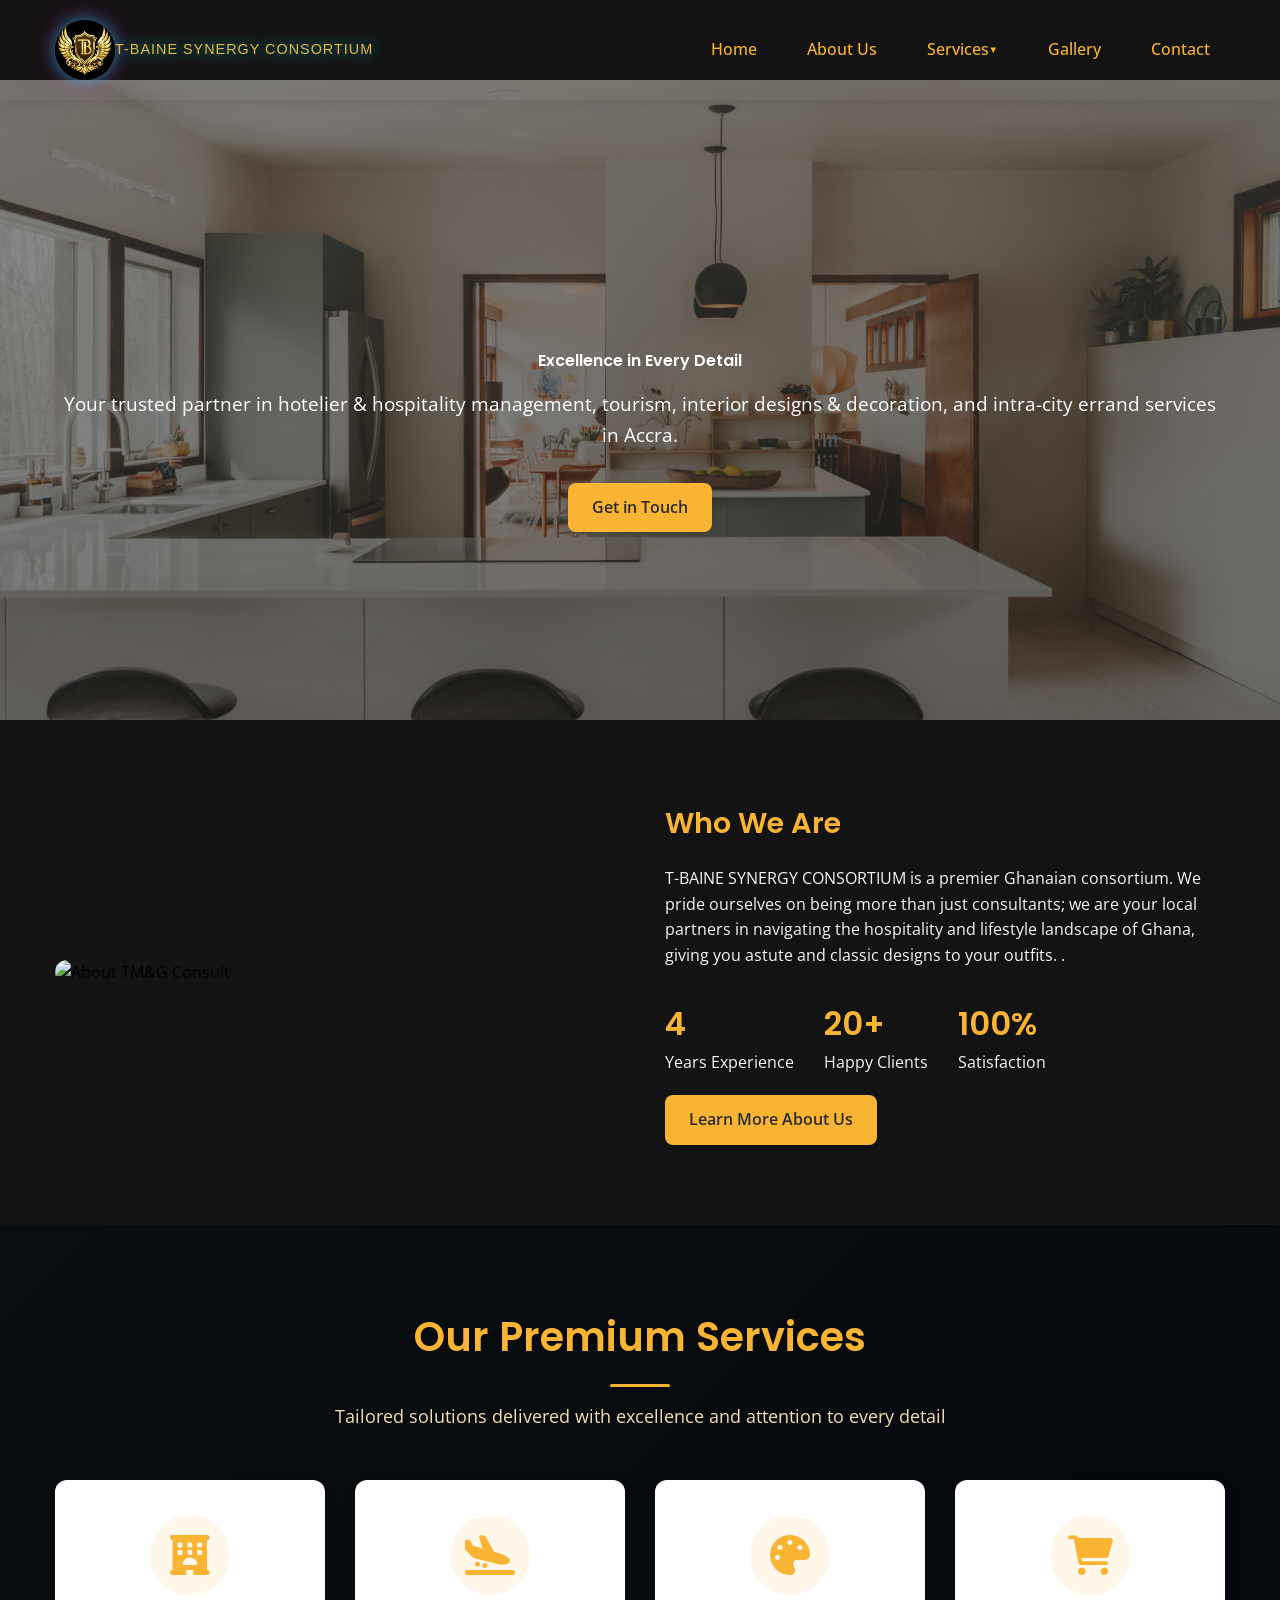
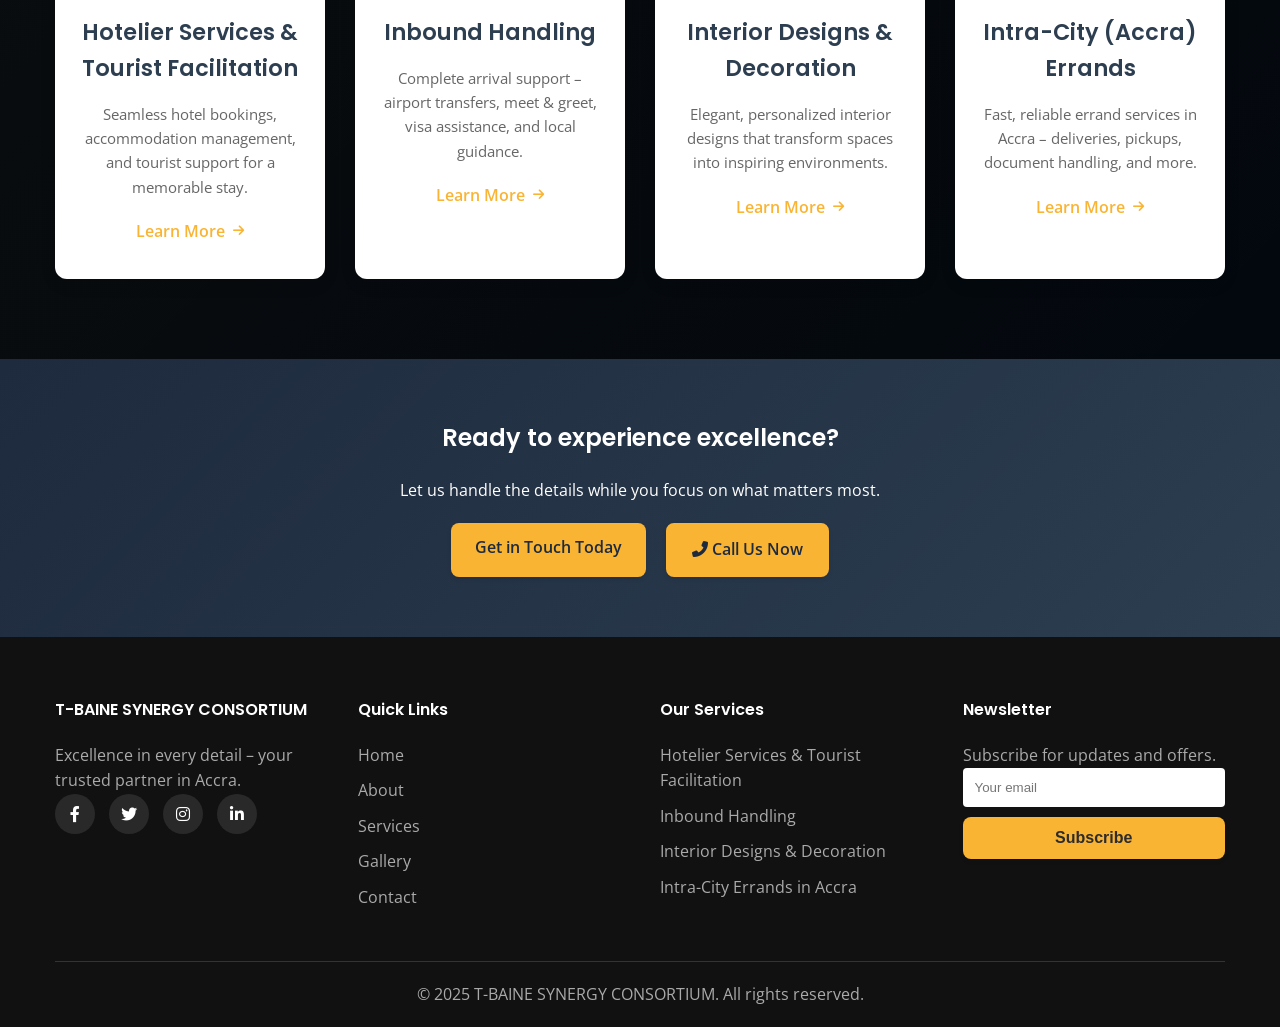
==== index.html @ 7d509223 "first commit" ====
<!DOCTYPE html>
<html lang="en">
<head>
  <meta charset="UTF-8">
  <meta name="viewport" content="width=device-width, initial-scale=1.0">
  <title> T-BAINE SYNERGY CONSORTIUM</title>
  
  <!-- Your existing CSS -->
  <link rel="stylesheet" href="style.css">
  
  <!-- Font Awesome & Google Fonts (matching your CSS) -->
  <link rel="stylesheet" href="https://cdnjs.cloudflare.com/ajax/libs/font-awesome/6.0.0-beta3/css/all.min.css">
  <link href="https://fonts.googleapis.com/css2?family=Open+Sans:wght@400;600;700&family=Poppins:wght@400;600;700&display=swap" rel="stylesheet">
</head>
<body>
<header>
  <div class="container header-container">
     <div class="logo">
                <img src="assets/T-BAINE LOGO.jpeg" alt="T-BAINE SYNERGY CONSORTIUM" class="logo-image">
            
                <div class="logo-text">T-BAINE SYNERGY CONSORTIUM</div>
            </div>

    <!-- Hamburger button (your CSS uses .mobile-menu-btn) -->
    <button class="mobile-menu-btn" id="mobileMenuBtn">
      <i class="fas fa-bars"></i>
    </button>

    <!-- Navigation (your CSS hides it on mobile, shows when nav.active) -->
    <nav id="mainNav">
      <ul class="nav-links">
        <li><a href="index.html">Home</a></li>
        <li><a href="about.html">About Us</a></li>
        
        <li class="dropdown">
          <a href="services.html">Services</a>
          <ul class="dropdown-menu">
            <li><a href="services.html">Hotelier Services & Tourist Facilitation</a></li>
            <li><a href="services.html">Inbound Handling</a></li>
            <li><a href="services.html">Interior Designs & Decoration</a></li>
            <li><a href="services.html">Intra-City (Accra) Errands</a></li>
          </ul>
        </li>
        
        <li><a href="gallery.html">Gallery</a></li>
        <li><a href="contact.html">Contact</a></li>
      </ul>
    </nav>
  </div>
</header>


<!-- Hero Section with Zoom + Slide-in Effects -->
<div class="hero-zoom">
  <section class="hero">
    <div class="container hero-content">
      <h1 class="slide-in-left">Excellence in <span class="highlight">Every Detail</span></h1>
      <p class="slide-in-right">Your trusted partner in hotelier & hospitality management, tourism, interior designs & decoration, and intra-city errand services in Accra.</p>
      <div class="hero-buttons fade-in-up">
       
        <a href="contact.html" class="btn btn-outline">Get in Touch</a>
      </div>
    </div>
  </section>
</div>



  <!-- About -->
  <section class="about">
    <div class="container">
      <div class="about-grid">
        <div class="about-img fade-up">
          <img src="https://images.unsplash.com/photo-1556742502-ec7c0e9f34b1?ixlib=rb-4.0.3&auto=format&fit=crop&w=800&q=80" alt="About TM&G Consult">
        </div>
        <div class="about-content fade-up">
          <h3>Who We Are</h3>
          <p>T-BAINE SYNERGY CONSORTIUM is a premier Ghanaian consortium. We pride ourselves on being more than just consultants; we are your local partners in navigating the hospitality and lifestyle landscape of Ghana, giving you astute and classic designs to your outfits. 
<!-- Need something moved or managed in Accra or another city? Our "Errand Handlers" provide secure, timely delivery and task execution across Ghana.
From 3D space modeling to final installation, we transform your space with modern Ghanaian and international aesthetics. Designs range from floor designs to ceiling of your project, capturing the totality of space at your convenience and affordability. Pro-forma designs and Deco samples are provided before commencement, considering the financial capacity of client -->
.</p>
          <div class="stats">
            <div class="stat"><h4>4</h4><p>Years Experience</p></div>
            <div class="stat"><h4>20+</h4><p>Happy Clients</p></div>
            <div class="stat"><h4>100%</h4><p>Satisfaction</p></div>
          </div>
          <a href="about.html" class="btn">Learn More About Us</a>
        </div>
      </div>
    </div>
  </section>

<!-- Services Banner Section -->
<section class="services-banner">
  <div class="container">
    <div class="section-header">
      <h2 class="section-title fade-up">Our Premium Services</h2>
      <p class="section-subtitle fade-up">Tailored solutions delivered with excellence and attention to every detail</p>
    </div>

    <div class="services-grid">
      <!-- Service 1 -->
      <div class="service-card fade-up">
        <div class="service-icon">
          <i class="fas fa-hotel"></i>
        </div>
        <h3>Hotelier Services & Tourist Facilitation</h3>
        <p>Seamless hotel bookings, accommodation management, and tourist support for a memorable stay.</p>
        <a href="services.html" class="service-link">Learn More <i class="fas fa-arrow-right"></i></a>
      </div>

      <!-- Service 2 -->
      <div class="service-card fade-up">
        <div class="service-icon">
          <i class="fas fa-plane-arrival"></i>
        </div>
        <h3>Inbound Handling</h3>
        <p>Complete arrival support – airport transfers, meet & greet, visa assistance, and local guidance.</p>
        <a href="services.html" class="service-link">Learn More <i class="fas fa-arrow-right"></i></a>
      </div>

      <!-- Service 3 -->
      <div class="service-card fade-up">
        <div class="service-icon">
          <i class="fas fa-palette"></i>
        </div>
        <h3>Interior Designs & Decoration</h3>
        <p>Elegant, personalized interior designs that transform spaces into inspiring environments.</p>
        <a href="services.html" class="service-link">Learn More <i class="fas fa-arrow-right"></i></a>
      </div>

      <!-- Service 4 -->
      <div class="service-card fade-up">
        <div class="service-icon">
          <i class="fas fa-shopping-cart"></i>
        </div>
        <h3>Intra-City (Accra) Errands</h3>
        <p>Fast, reliable errand services in Accra – deliveries, pickups, document handling, and more.</p>
        <a href="services.html" class="service-link">Learn More <i class="fas fa-arrow-right"></i></a>
      </div>
    </div>
  </div>
</section>
<section class="cta">
  <div class="container">
    <h2>Ready to experience excellence?</h2>
    <p>Let us handle the details while you focus on what matters most.</p>
    <div class="cta-buttons">
      <a href="contact.html" class="btn">Get in Touch Today</a>
      <a href="tel:+233544733932" class="btn btn-call">
        <i class="fas fa-phone-alt"></i> Call Us Now
      </a>
    </div>
  </div>
</section>











<footer>
  <div class="container">
    <div class="footer-grid">
      <div class="footer-col">
        <h4>T-BAINE SYNERGY CONSORTIUM</h4>
        <p>Excellence in every detail – your trusted partner in Accra.</p>
        <div class="social-links">
          <a href="#"><i class="fab fa-facebook-f"></i></a>
          <a href="#"><i class="fab fa-twitter"></i></a>
          <a href=" https://www.instagram.com/tonymensahbaine?igsh=MTV1Z3hpaGNxNmFhcQ==&utm_source=ig_contact_invite"><i class="fab fa-instagram"></i></a>
          <a href="#"><i class="fab fa-linkedin-in"></i></a>
        </div>
      </div>
      <div class="footer-col">
        <h4>Quick Links</h4>
        <ul>
          <li><a href="index.html">Home</a></li>
          <li><a href="about.html">About</a></li>
          <li><a href="services.html">Services</a></li>
          <li><a href="gallery.html">Gallery</a></li>
          <li><a href="contact.html">Contact</a></li>
        </ul>
      </div>
      <div class="footer-col">
        <h4>Our Services</h4>
        <ul>
          <li><a href="#">Hotelier Services & Tourist Facilitation</a></li>
          <li><a href="#">Inbound Handling</a></li>
          <li><a href="#">Interior Designs & Decoration</a></li>
          <li><a href="#">Intra-City Errands in Accra</a></li>
        </ul>
      </div>
      <div class="footer-col newsletter">
        <h4>Newsletter</h4>
        <p>Subscribe for updates and offers.</p>
        <input type="email" placeholder="Your email">
        <button class="btn">Subscribe</button>
      </div>
    </div>
    <div class="copyright">
      <p>&copy; 2025 T-BAINE SYNERGY CONSORTIUM. All rights reserved.</p>
    </div>
  </div>
</footer>



<!-- Your custom JS (if any) -->
<script src="script.js"></script>
</body>
</html>
---- style.css ----
* {
  margin: 0;
  padding: 0;
  box-sizing: border-box;
}

body {
  font-family: "Open Sans", sans-serif;
  color: var(--text);
  line-height: 1.6;
  background-color: rgb(20, 19, 19);
}

h1,
h2,
h3,
h4,
h5,
h6 {
  font-family: "Poppins", sans-serif;
  font-weight: 600;
  color: var(--dark);
  margin-bottom: 1rem;
}

a {
  text-decoration: none;
  color: var(--primary);
  transition: all 0.3s ease;
}

.container {
  width: 100%;
  max-width: 1200px;
  margin: 0 auto;
  padding: 0 15px;
}

.btn {
  display: inline-block;
  padding: 12px 30px;
  background-color: var(--primary);
  color: var(--light);
  border: none;
  border-radius: 4px;
  font-weight: 500;
  cursor: pointer;
  transition: all 0.3s ease;
}

.btn:hover {
  background-color: hwb(66 19% 8%);
  transform: translateY(-2px);
}

.btn-outline {
  background-color: transparent;
  border: 2px solid var(--primary);
  color: var(--primary);
}

.btn-outline:hover {
  background-color: var(--primary);
  color: var(--light);
}

/* Header Styles */
header {
  /* background: linear-gradient(rgba(15, 15, 12, 0.8), rgba(32, 32, 31, 0.8)),
    url("https://images.unsplash.com/photo-1513326738677-b964603b136d?ixlib=rb-4.0.3&auto=format&fit=crop&w=1350&q=80"); */
  background-size: cover;
  background-position: center;
  color: rgb(3, 3, 3);
  padding: 20px 0;
  position: fixed;
  width: 100%;
  z-index: 1000;
  box-shadow: 0 2px 15px rgba(0, 0, 0, 0.1);
}

.header-container {
  display: flex;
  justify-content: space-between;
  align-items: center;
}

.logo {
  display: flex;
  align-items: center;
  text-decoration: none;
}

.logo-image {
  width: 60px;
  height: 60px;
  border-radius: 60%;

  display: flex;
  align-items: center;
  justify-content: center;
  position: relative;
  box-shadow: 0 0 15px rgba(0, 247, 255, 0.5), 0 0 30px rgba(255, 0, 234, 0.3);
  animation: pulse 3s infinite alternate;
  overflow: hidden;
}

.logo-image::before {
  content: "";
  position: absolute;
  width: 70px;
  height: 70px;
  border-radius: 50%;
  border: 2px solid rgba(0, 247, 255, 0.4);
  animation: rotate 20s linear infinite;
}

.logo-image::after {
  content: "E";
  font-family: "Orbitron", sans-serif;
  font-size: 2rem;
  font-weight: 700;
  color: white;
  text-shadow: 0 0 10px #00f7ff;
}

.logo:hover .logo-image {
  transform: scale(1.05);
}

.logo-text {
  font-family: "Orbitron", sans-serif;
  font-size: 0.9rem;
  font-weight: 200;
  text-transform: uppercase;
  letter-spacing: 1px;
  background: linear-gradient(to right, #fab433, #fab433);
  -webkit-background-clip: text;
  background-clip: text;
  color: transparent;
  text-shadow: 0 0 15px rgba(0, 247, 255, 0.7);
  position: relative;
  animation: glow 2s infinite alternate;
}

.logo:hover .logo-text {
  color: var(--secondary);
}

nav ul {
  display: flex;
  list-style: none;
}

nav ul li {
  margin-left: 20px;
}

nav ul li a {
  color: #fab433;
  text-decoration: none;
  font-weight: 500;
  padding: 8px 15px;
  border-radius: 4px;
  transition: all 0.3s ease;
  font-size: 16px;
  display: flex;
  align-items: center;
  position: relative;
}

nav ul li a i {
  margin-right: 8px;
}

nav ul li a:hover,
nav ul li a.active {
  background-color: rgba(255, 255, 255, 0.2);
}
/* Mobile Menu Styles */
.mobile-menu-btn {
  display: none;
  background: none;
  border: none;
  font-size: 1.5rem;
  color: whitesmoke;
  cursor: pointer;
  padding: 10px;
  z-index: 1001;
}

/* Mobile Navigation */
@media (max-width: 768px) {
  /* Show mobile menu button */
  .mobile-menu-btn {
    display: block;
  }

  /* Hide regular navigation by default */
  nav {
    position: fixed;
    top: 80px;
    right: -100%;
    width: 280px;
    height: calc(100vh - 80px);
    background: #111111; /* Dark background for better contrast */
    z-index: 1000;
    transition: right 0.3s ease;
    box-shadow: -5px 0 15px rgba(0, 0, 0, 0.1);
    overflow-y: auto;
    padding: 20px;
  }

  /* Show navigation when active */
  nav.active {
    right: 0;
  }

  /* Navigation links styling */
  .nav-links {
    flex-direction: column;
    gap: 0;
  }

  .nav-links li {
    width: 100%;
    border-bottom: 1px solid #f8f9fa;
  }

  .nav-links a {
    display: block;
    padding: 15px 0;
    width: 100%;
  }

  /* Dropdown menu for mobile */
  .dropdown-menu {
    position: static;
    box-shadow: none;
    background: #f8f9fa;
    display: none;
    margin: 10px 0;
    padding: 0;
  }

  .dropdown-menu.active {
    display: block;
  }

  .dropdown-menu a {
    padding: 12px 0 12px 20px;
    font-size: 0.9rem;
    border-bottom: 1px solid #e9ecef;
  }

  /* Adjust header for mobile */
  .header-container {
    position: relative;
  }
}



/* Navbar Dropdown Styles */
.nav-links .dropdown {
  position: relative;
}

.nav-links .dropdown > a::after {
  content: " ▼";
  font-size: 0.6em;
}

.nav-links .dropdown-menu {
  display: none;
  position: absolute;
  top: 100%;
  left: 0;
  background: white;
  border: 1px solid #ddd;
  min-width: 200px;
  z-index: 1000;
  box-shadow: 0 4px 8px rgba(0, 0, 0, 0.1);
}

.nav-links .dropdown-menu li {
  list-style: none;
}

.nav-links .dropdown-menu li a {
  display: block;
  padding: 10px 15px;
  color: #333;
  text-decoration: none;
  white-space: nowrap;
}

.nav-links .dropdown-menu li a:hover {
  background-color: #f0f0f0;
}

.nav-links .dropdown:hover .dropdown-menu {
  display: block;
}

.hero {
  background: linear-gradient(hsla(0, 0%, 26%, 0.6), rgba(31, 29, 29, 0.6)), url('assets/tmbconsult.jpg');
  background-size: cover;
  background-position: center;
  height: 80vh;
  display: flex;
  align-items: center;
  text-align: center;
  color: white;
  margin-top: 80px; /* because your header is fixed */
}

.hero h1 {
  font-size: 1rem;
  color: white;
}

.hero p {
  font-size: 1.2rem;
  margin-bottom: 2rem;
}

.hero-buttons .btn {
  margin: 0 10px;

}


/* ===== SLIDE-IN ANIMATIONS (add these) ===== */
.slide-in-left {
  animation: slideInLeft 0.8s ease forwards;
  opacity: 0;
}

.slide-in-right {
  animation: slideInRight 0.8s ease forwards;
  opacity: 0;
  animation-delay: 0.2s;
}

.fade-in-up {
  animation: fadeInUp 0.8s ease forwards;
  opacity: 0;
  animation-delay: 0.4s;
}

@keyframes slideInLeft {
  from {
    opacity: 0;
    transform: translateX(-60px);
  }
  to {
    opacity: 1;
    transform: translateX(0);
  }
}

@keyframes slideInRight {
  from {
    opacity: 0;
    transform: translateX(60px);
  }
  to {
    opacity: 1;
    transform: translateX(0);
  }
}

@keyframes fadeInUp {
  from {
    opacity: 0;
    transform: translateY(30px);
  }
  to {
    opacity: 1;
    transform: translateY(0);
  }
}

/* ===== ZOOM EFFECT WRAPPER (add this) ===== */
.hero-zoom {
  overflow: hidden;
  height: 80vh; /* matches your .hero height */
}

.hero-zoom .hero {
  animation: zoomInBg 8s ease-out forwards;
  transform-origin: center;
}

@keyframes zoomInBg {
  0% {
    transform: scale(1.08);
  }
  100% {
    transform: scale(1);
  }
}
.hero-buttons .btn-outline {
  border-color: #fab433;
}
.hero-buttons .btn-outline:hover {
  background-color: #fab433;
  color: white;
}




    /* About Section */
    .about {
      padding: 80px 0;
    }
    .about-grid {
      display: grid;
      grid-template-columns: 1fr 1fr;
      gap: 50px;
      align-items: center;
    }
    .about-img img {
      width: 100%;
      border-radius: 12px;
      box-shadow: 0 10px 30px rgba(0,0,0,0.1);
    }
    .about h3 {
      font-size: 1.8rem;
      margin-bottom: 20px;
      color: #fab433;
    }
    .about p {
      margin-bottom: 20px;
      color: whitesmoke;
    }
    .stats {
      display: flex;
      gap: 30px;
      margin-top: 30px;
    }
    .stat h4 {
      font-size: 2rem;
      color: #fab433;
      margin-bottom: 0;
    }

      .btn {
            display: inline-block;
            background-color: #fab433;  /* Gold/yellow */
            color: #2c2c2c;             /* Dark gray text for contrast */
            padding: 12px 24px;
            font-size: 1rem;
            font-weight: 600;
            text-decoration: none;
            border-radius: 8px;
            border: none;
            cursor: pointer;
            transition: all 0.3s ease;
            box-shadow: 0 2px 4px rgba(0, 0, 0, 0.1);
        }

        /* Hover effect - slightly darker yellow */
        .btn:hover {
            background-color: #d1d0c9;
            transform: translateY(-2px);
            box-shadow: 0 4px 8px rgba(0, 0, 0, 0.15);
        }

        /* Active/click effect */
        .btn:active {
            transform: translateY(0);
            box-shadow: 0 1px 2px rgba(0, 0, 0, 0.1);
        }

        /* Optional: focus ring for accessibility */
        
    @media (max-width: 768px) {
      .about-grid {
        grid-template-columns: 1fr;
      }
    }

/* ========== SERVICES BANNER SECTION ========== */
.services-banner {
  padding: 80px 0;
  background: #03080e; /* light background, change to your preference */
  position: relative;
}

/* Optional subtle pattern or gradient */
.services-banner::before {
  content: '';
  position: absolute;
  top: 0;
  left: 0;
  width: 100%;
  height: 100%;
  background: linear-gradient(135deg, rgba(250, 180, 51, 0.03) 0%, rgba(0,0,0,0) 100%);
  pointer-events: none;
}

.section-header {
  text-align: center;
  margin-bottom: 50px;
}

.section-title {
  font-size: 2.5rem;
  color:#fab433;
  margin-bottom: 15px;
  position: relative;
  display: inline-block;
}

.section-title:after {
  content: '';
  display: block;
  width: 60px;
  height: 3px;
  background: #fab433;
  margin: 15px auto 0;
  border-radius: 2px;
}

.section-subtitle {
  font-size: 1.1rem;
  color:wheat;
  max-width: 700px;
  margin: 0 auto;
}

.services-grid {
  display: grid;
  grid-template-columns: repeat(auto-fit, minmax(260px, 1fr));
  gap: 30px;
  margin-top: 20px;
}

.service-card {
  background: white;
  border-radius: 12px;
  padding: 35px 25px;
  text-align: center;
  transition: all 0.3s ease;
  box-shadow: 0 5px 20px rgba(0,0,0,0.05);
  position: relative;
  overflow: hidden;
}

/* Hover effect: lift and gold border */
.service-card:hover {
  transform: translateY(-10px);
  box-shadow: 0 15px 35px rgba(0,0,0,0.1);
}

.service-card:hover .service-icon {
  background: #fab433;
  color: white;
}

/* Gold accent line on hover */
.service-card::before {
  content: '';
  position: absolute;
  top: 0;
  left: 0;
  width: 100%;
  height: 4px;
  background: #fab433;
  transform: scaleX(0);
  transition: transform 0.3s ease;
  transform-origin: left;
}

.service-card:hover::before {
  transform: scaleX(1);
}

.service-icon {
  width: 80px;
  height: 80px;
  background: rgba(250, 180, 51, 0.1);
  border-radius: 50%;
  display: flex;
  align-items: center;
  justify-content: center;
  margin: 0 auto 20px;
  transition: all 0.3s ease;
}

.service-icon i {
  font-size: 2.5rem;
  color: #fab433;
  transition: all 0.3s ease;
}

.service-card:hover .service-icon i {
  color: white;
}

.service-card h3 {
  font-size: 1.4rem;
  margin-bottom: 15px;
  color: #2c3e50;
}

.service-card p {
  color: #666;
  line-height: 1.6;
  margin-bottom: 20px;
  font-size: 0.95rem;
}

.service-link {
  color: #fab433;
  font-weight: 600;
  text-decoration: none;
  display: inline-flex;
  align-items: center;
  gap: 8px;
  transition: gap 0.3s ease;
}

.service-link i {
  font-size: 0.8rem;
}

.service-link:hover {
  gap: 12px;
  color: #e6a017;
}

/* Fade-up animation for scroll reveal */
.fade-up {
  opacity: 0;
  transform: translateY(30px);
  animation: fadeUpIn 0.8s ease forwards;
}

@keyframes fadeUpIn {
  to {
    opacity: 1;
    transform: translateY(0);
  }
}

/* Stagger cards animation */
.service-card:nth-child(1) { animation-delay: 0.1s; }
.service-card:nth-child(2) { animation-delay: 0.2s; }
.service-card:nth-child(3) { animation-delay: 0.3s; }
.service-card:nth-child(4) { animation-delay: 0.4s; }
.section-title { animation-delay: 0s; }
.section-subtitle { animation-delay: 0.1s; }

/* Responsive */
@media (max-width: 768px) {
  .services-banner {
    padding: 50px 0;
  }
  .section-title {
    font-size: 2rem;
  }
  .service-card {
    padding: 25px 20px;
  }
  .service-icon {
    width: 65px;
    height: 65px;
  }
  .service-icon i {
    font-size: 2rem;
  }
}

   /* Call to Action */
    .cta {
      background: linear-gradient(135deg, #1e2a3e, #2c3e50);
      color: white;
      padding: 60px 0;
      text-align: center;
    }
    .cta h2 {
      color: white;
      margin-bottom: 20px;
    }
    .cta .btn {
      background: #fab433;
      color: #1e2a3e;
    }
    .cta .btn:hover {
      background: #fff;
    }
    .cta-buttons {
  display: flex;
  gap: 20px;
  justify-content: center;
  flex-wrap: wrap;
  margin-top: 20px;
}

.btn-call {
  background-color: transparent;
  border: 2px solid #fab433;
  color: #fab433;
}

.btn-call:hover {
  background-color: #fab433;
  color: #1e2a3e;
}















    /* Footer */
    footer {
      background: #111;
      color: #aaa;
      padding: 60px 0 20px;
    }
    .footer-grid {
      display: grid;
      grid-template-columns: repeat(auto-fit, minmax(220px, 1fr));
      gap: 40px;
      margin-bottom: 40px;
    }
    .footer-col h4 {
      color: white;
      margin-bottom: 20px;
    }
    .footer-col ul {
      list-style: none;
    }
    .footer-col ul li {
      margin-bottom: 10px;
    }
    .footer-col ul li a {
      color: #aaa;
    }
    .footer-col ul li a:hover {
      color: #fab433;
      padding-left: 5px;
    }
    .social-links a {
      display: inline-block;
      width: 40px;
      height: 40px;
      background: rgba(255,255,255,0.1);
      border-radius: 50%;
      text-align: center;
      line-height: 40px;
      margin-right: 10px;
      color: white;
    }
    .social-links a:hover {
      background: #fab433;
      transform: translateY(-3px);
    }
    .newsletter input {
      width: 100%;
      padding: 12px;
      border: none;
      border-radius: 4px;
      margin-bottom: 10px;
    }
    .newsletter button {
      width: 100%;
    }
    .copyright {
      text-align: center;
      padding-top: 20px;
      border-top: 1px solid #333;
    }

    .fade-up {
      opacity: 0;
      transform: translateY(30px);
      transition: opacity 0.8s ease, transform 0.8s ease;
    }
    .fade-up.visible {
      opacity: 1;
      transform: translateY(0);
    }
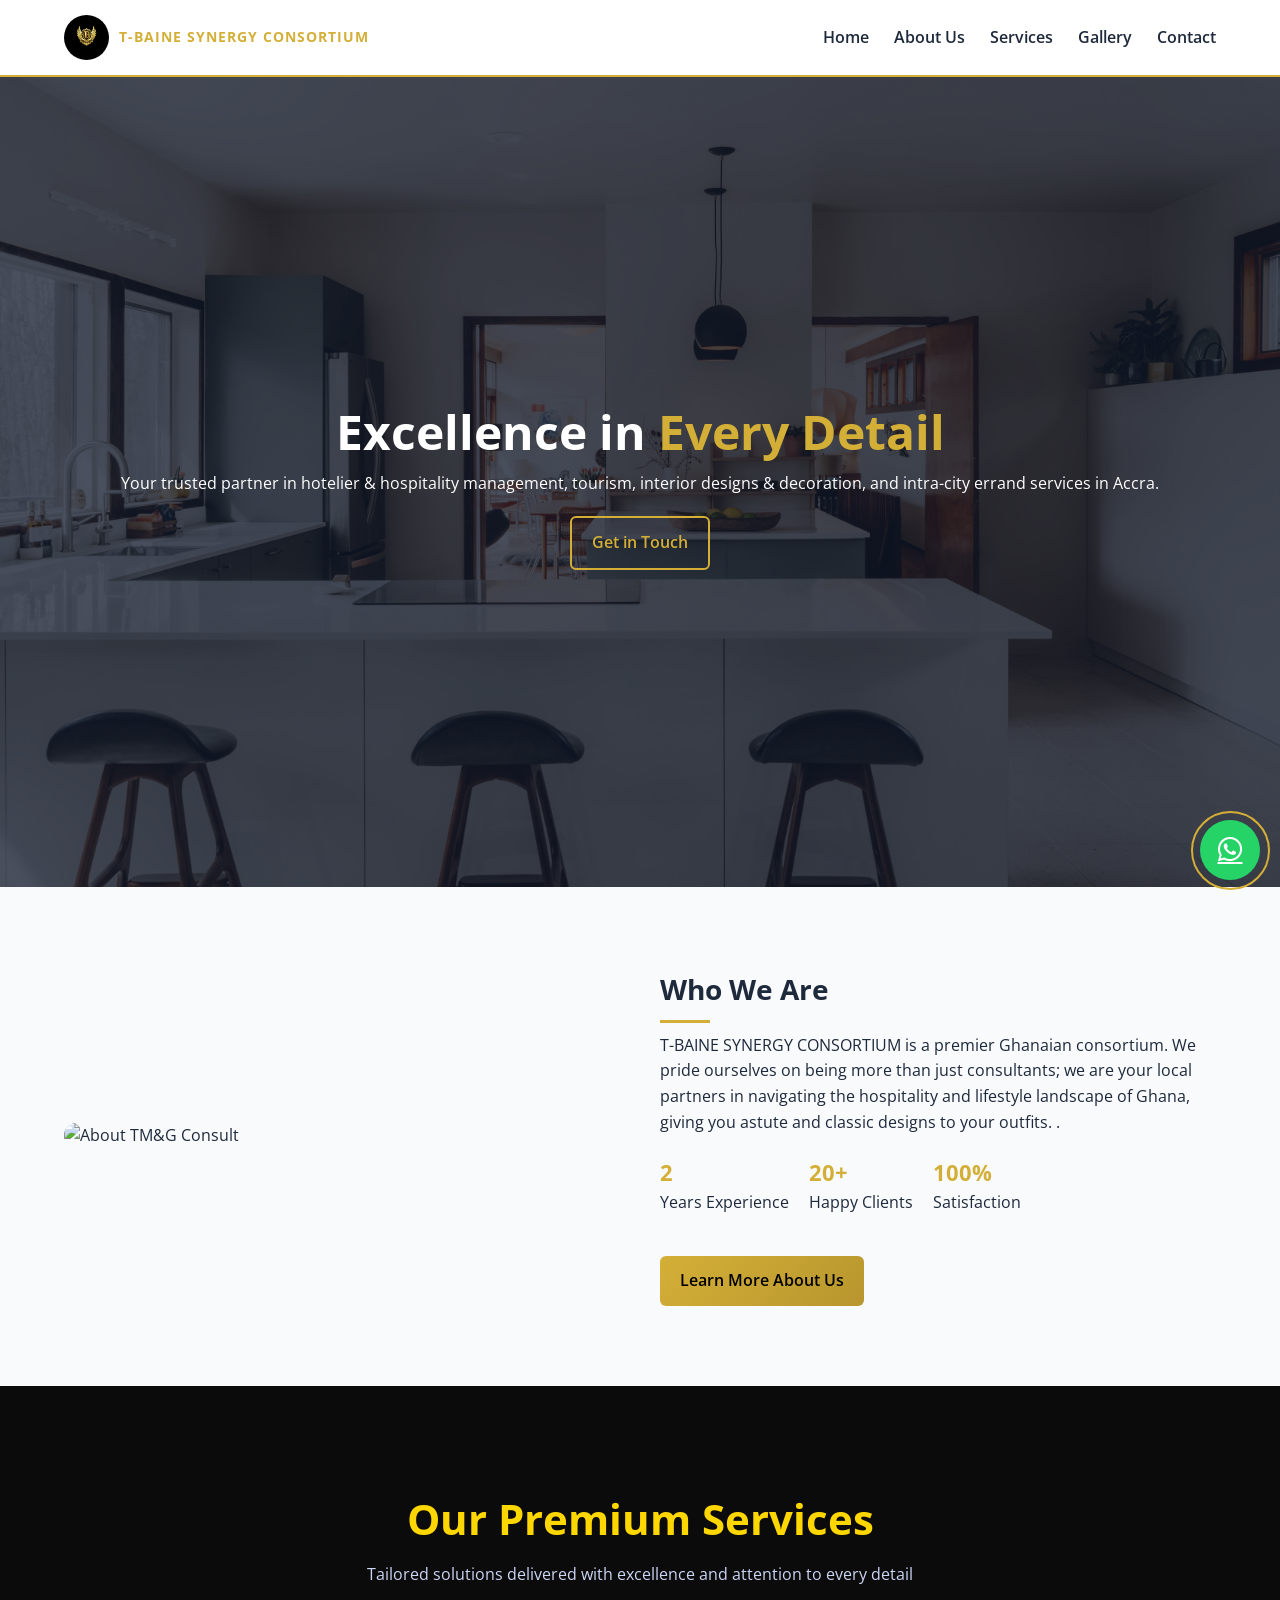
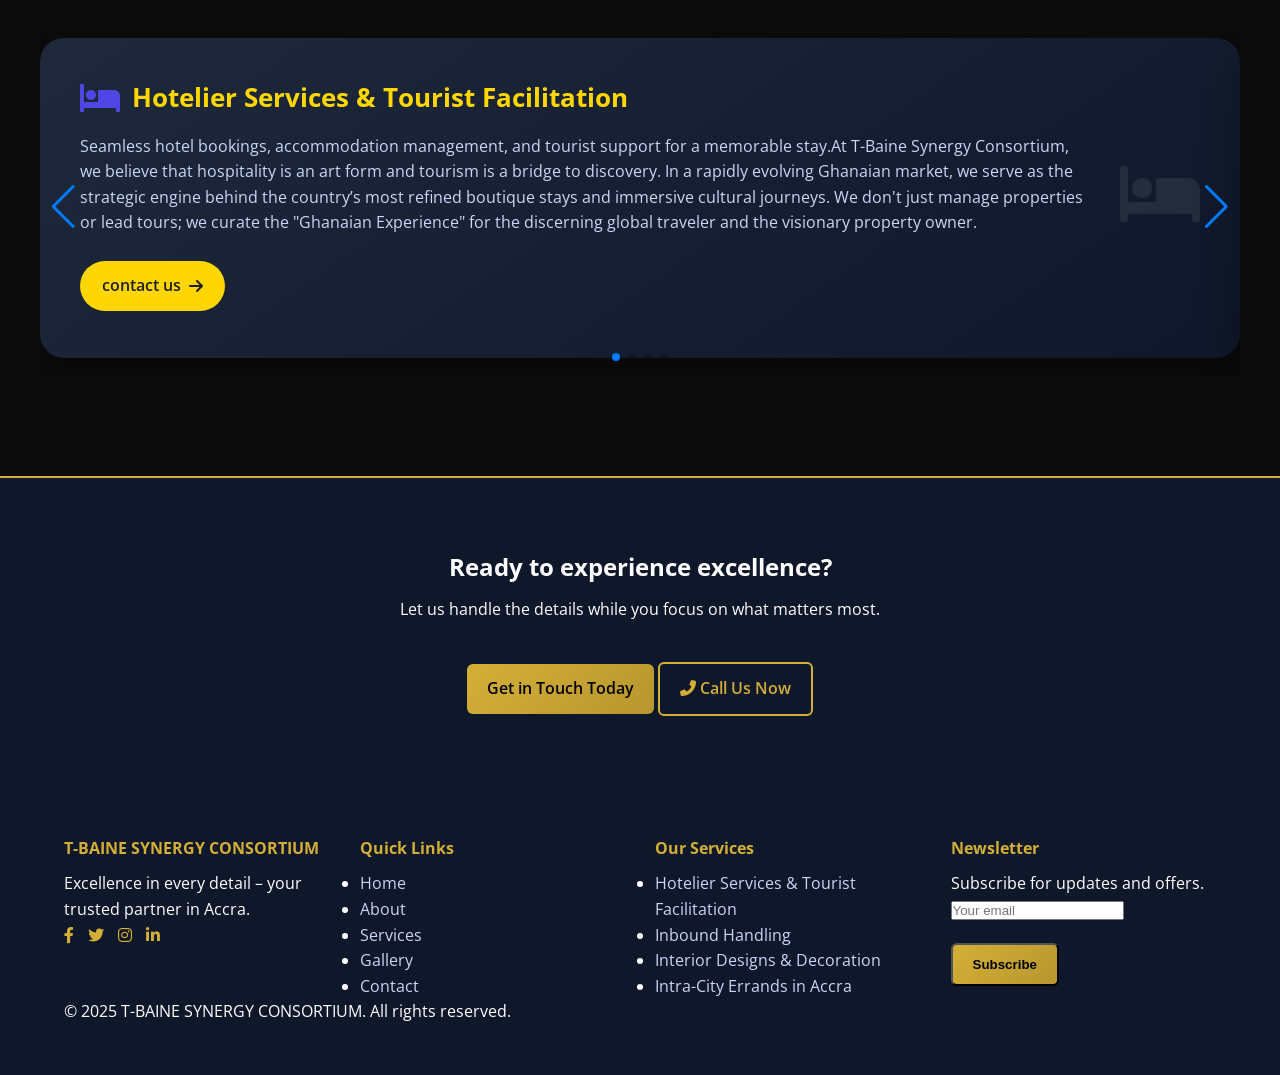
==== commit 60350e0e: "working Co-authored-by: Copilot <copilot@github.com>" ====
--- a/index.html
+++ b/index.html
@@ -7,16 +7,16 @@
   
   <!-- Your existing CSS -->
   <link rel="stylesheet" href="style.css">
-  
-  <!-- Font Awesome & Google Fonts (matching your CSS) -->
   <link rel="stylesheet" href="https://cdnjs.cloudflare.com/ajax/libs/font-awesome/6.0.0-beta3/css/all.min.css">
-  <link href="https://fonts.googleapis.com/css2?family=Open+Sans:wght@400;600;700&family=Poppins:wght@400;600;700&display=swap" rel="stylesheet">
-</head>
+    <link href="https://fonts.googleapis.com/css2?family=Open+Sans:wght@400;600;700&family=Poppins:wght@400;600;700&display=swap" rel="stylesheet">
+    <link rel="stylesheet" href="https://cdn.jsdelivr.net/npm/swiper@11/swiper-bundle.min.css">
+<script src="https://cdn.jsdelivr.net/npm/swiper@11/swiper-bundle.min.js"></script>
 <body>
+
 <header>
   <div class="container header-container">
      <div class="logo">
-                <img src="assets/T-BAINE LOGO.jpeg" alt="T-BAINE SYNERGY CONSORTIUM" class="logo-image">
+                <img src="assets/WhatsApp Image 2026-04-21 at 06.57.21.jpeg" alt="T-BAINE SYNERGY CONSORTIUM" class="logo-image">
             
                 <div class="logo-text">T-BAINE SYNERGY CONSORTIUM</div>
             </div>
@@ -33,10 +33,10 @@
         <li><a href="about.html">About Us</a></li>
         
         <li class="dropdown">
-          <a href="services.html">Services</a>
+          <a href="service.html">Services</a>
           <ul class="dropdown-menu">
             <li><a href="services.html">Hotelier Services & Tourist Facilitation</a></li>
-            <li><a href="services.html">Inbound Handling</a></li>
+            <li><a href="inbound.html">Inbound Handling</a></li>
             <li><a href="services.html">Interior Designs & Decoration</a></li>
             <li><a href="services.html">Intra-City (Accra) Errands</a></li>
           </ul>
@@ -50,14 +50,21 @@
 </header>
 
 
-<!-- Hero Section with Zoom + Slide-in Effects -->
 <div class="hero-zoom">
   <section class="hero">
+    <div class="hero-bg"></div> <!-- background layer -->
+
     <div class="container hero-content">
-      <h1 class="slide-in-left">Excellence in <span class="highlight">Every Detail</span></h1>
-      <p class="slide-in-right">Your trusted partner in hotelier & hospitality management, tourism, interior designs & decoration, and intra-city errand services in Accra.</p>
-      <div class="hero-buttons fade-in-up">
-       
+      <h1 class="reveal-left">
+        Excellence in <span class="highlight">Every Detail</span>
+      </h1>
+
+      <p class="reveal-right">
+        Your trusted partner in hotelier & hospitality management, tourism,
+        interior designs & decoration, and intra-city errand services in Accra.
+      </p>
+
+      <div class="hero-buttons reveal-up">
         <a href="contact.html" class="btn btn-outline">Get in Touch</a>
       </div>
     </div>
@@ -80,67 +87,124 @@
 From 3D space modeling to final installation, we transform your space with modern Ghanaian and international aesthetics. Designs range from floor designs to ceiling of your project, capturing the totality of space at your convenience and affordability. Pro-forma designs and Deco samples are provided before commencement, considering the financial capacity of client -->
 .</p>
           <div class="stats">
-            <div class="stat"><h4>4</h4><p>Years Experience</p></div>
+            <div class="stat"><h4>2</h4><p>Years Experience</p></div>
             <div class="stat"><h4>20+</h4><p>Happy Clients</p></div>
             <div class="stat"><h4>100%</h4><p>Satisfaction</p></div>
           </div>
-          <a href="about.html" class="btn">Learn More About Us</a>
+          <a href="service.html" class="btn">Learn More About Us</a>
         </div>
       </div>
     </div>
   </section>
 
-<!-- Services Banner Section -->
-<section class="services-banner">
-  <div class="container">
-    <div class="section-header">
-      <h2 class="section-title fade-up">Our Premium Services</h2>
+
+
+
+
+<section class="services-hero">
+  <div class="hero-container">
+    <div class="hero-badge">
+   
+    </div>
+     <h2 class="section-title fade-up">Our Premium Services</h2>
       <p class="section-subtitle fade-up">Tailored solutions delivered with excellence and attention to every detail</p>
-    </div>
-
-    <div class="services-grid">
-      <!-- Service 1 -->
-      <div class="service-card fade-up">
-        <div class="service-icon">
-          <i class="fas fa-hotel"></i>
-        </div>
-        <h3>Hotelier Services & Tourist Facilitation</h3>
-        <p>Seamless hotel bookings, accommodation management, and tourist support for a memorable stay.</p>
-        <a href="services.html" class="service-link">Learn More <i class="fas fa-arrow-right"></i></a>
-      </div>
-
-      <!-- Service 2 -->
-      <div class="service-card fade-up">
-        <div class="service-icon">
-          <i class="fas fa-plane-arrival"></i>
-        </div>
-        <h3>Inbound Handling</h3>
-        <p>Complete arrival support – airport transfers, meet & greet, visa assistance, and local guidance.</p>
-        <a href="services.html" class="service-link">Learn More <i class="fas fa-arrow-right"></i></a>
-      </div>
-
-      <!-- Service 3 -->
-      <div class="service-card fade-up">
-        <div class="service-icon">
-          <i class="fas fa-palette"></i>
-        </div>
-        <h3>Interior Designs & Decoration</h3>
-        <p>Elegant, personalized interior designs that transform spaces into inspiring environments.</p>
-        <a href="services.html" class="service-link">Learn More <i class="fas fa-arrow-right"></i></a>
-      </div>
-
-      <!-- Service 4 -->
-      <div class="service-card fade-up">
-        <div class="service-icon">
-          <i class="fas fa-shopping-cart"></i>
-        </div>
-        <h3>Intra-City (Accra) Errands</h3>
-        <p>Fast, reliable errand services in Accra – deliveries, pickups, document handling, and more.</p>
-        <a href="services.html" class="service-link">Learn More <i class="fas fa-arrow-right"></i></a>
-      </div>
+
+    <!-- Slider main container (sliding hero section) -->
+    <div class="swiper servicesSwiper">
+      <div class="swiper-wrapper">
+        
+        <!-- SLIDE 1 : Web Development -->
+        <div class="swiper-slide">
+          <div class="service-card">
+            <div class="slide-content">
+              <div class="info-section">
+                <h2 class="service-title"><i class="fas fa-bed" style="font-size: 2rem; background: none; -webkit-background-clip: unset; color: #4f46e5; margin-right: 12px;"></i> Hotelier Services & Tourist Facilitation</h2>
+                <p class="service-description">Seamless hotel bookings, accommodation management, and tourist support for a memorable stay.At T-Baine Synergy Consortium, we believe that hospitality is an art form and tourism is a bridge to discovery. In a rapidly evolving Ghanaian market, we serve as the strategic engine behind the country’s most refined boutique stays and immersive cultural journeys.
+We don't just manage properties or lead tours; we curate the "Ghanaian Experience" for the discerning global traveler and the visionary property owner.
+</p>
+                <a href="hotelier.html" class="service-btn" aria-label="Discover Web Development">contact us <i class="fas fa-arrow-right"></i></a>
+              </div>
+              <div class="service-icon-large">
+                <i class="fas fa-bed"></i>
+              </div>
+            </div>
+          </div>
+        </div>
+
+        <!-- SLIDE 2 : Mobile App Development -->
+        <div class="swiper-slide">
+          <div class="service-card">
+            <div class="slide-content">
+              <div class="info-section">
+                <h2 class="service-title"><i class="fas fa-truck" style="font-size: 2rem; background: none; color: #4f46e5; margin-right: 12px;"></i> Inbound Handling</h2>
+                <p class="service-description">Complete arrival support – airport transfers, meet & greet, visa assistance, and local guidance.
+                  In the high-stakes world of diplomacy and international business, the first sixty minutes on the ground can set the tone for an entire mission.The T-Baine Synergy Consortium specializes in turning the logistical chaos of arrival into a choreographed, high-precision experience.
+We act as your "Local Embassy for Logistics," ensuring that every dignitary, executive, or diplomat experiences a transition that is as secure as it is seamless.
+
+                </p>
+                <a href="inbound.html" class="service-btn" aria-label="Explore Inbound Handling">learn more <i class="fas fa-arrow-right"></i></a>
+              </div>
+              <div class="service-icon-large">
+                <i class="fas fa-truck"></i>
+              </div>
+            </div>
+          </div>
+        </div>
+
+        <!-- SLIDE 3 : UI/UX Design -->
+        <div class="swiper-slide">
+          <div class="service-card">
+            <div class="slide-content">
+              <div class="info-section">
+                <h2 class="service-title"><i class="fas fa-paintbrush" style="font-size: 2rem; background: none; color: #4f46e5; margin-right: 12px;"></i> Interior Designs & Decoration</h2>
+                <p class="service-description">Elegant, personalized interior designs that transform spaces into inspiring environments.At T-Baine Synergy Consortium, we believe that a space should do more than just house people; it should tell a story. Our Interior Design & Decoration wing combines architectural precision with artistic flair to create environments that inspire productivity and exude luxury.
+We bridge the gap between "concept" and "completion" by leveraging advanced technology and a deep understanding of both modern Ghanaian heritage and global minimalism.
+.</p>
+                <a href="interior-design.html" class="service-btn" aria-label="View Design Solutions">learn more <i class="fas fa-arrow-right"></i></a>
+              </div>
+              <div class="service-icon-large">
+                <i class="fas fa-pen-fancy"></i>
+              </div>
+            </div>
+          </div>
+        </div>
+
+        <!-- SLIDE 4 : Digital Marketing -->
+        <div class="swiper-slide">
+          <div class="service-card">
+            <div class="slide-content">
+              <div class="info-section">
+                <h2 class="service-title"><i class="fas fa-truck" style="font-size: 2rem; background: none; color: #4f46e5; margin-right: 12px;"></i> Intra-City (Accra) Errands</h2>
+                <p class="service-description">Convenient and reliable errand services within Accra. From document pickups to grocery runs, we handle your tasks with efficiency and care
+                  At T-Baine Synergy Consortium, we redefine the concept of "running errands" by transforming everyday tasks into a professional, high-efficiency experience. We understand that in a fast-paced city like Accra, time is the ultimate luxury.
+Our Intra-City Errand & Logistics wing acts as your personal "remote control" for the city, allowing you to delegate the friction of Accra's traffic and logistics to our masters of execution.
+.</p>
+                <a href="intra-city.html" class="service-btn" aria-label="Learn More">learn more <i class="fas fa-arrow-right"></i></a>
+              </div>
+            
+            </div>
+          </div>
+        </div>
+
+        <!-- SLIDE 5 : Cloud Solutions -->
+     
+
+      </div>
+      <!-- navigation arrows -->
+      <div class="swiper-button-next"></div>
+      <div class="swiper-button-prev"></div>
+      <div class="swiper-pagination"></div>
     </div>
   </div>
 </section>
+
+
+
+
+
+
+
+
 <section class="cta">
   <div class="container">
     <h2>Ready to experience excellence?</h2>
@@ -153,13 +217,6 @@
     </div>
   </div>
 </section>
-
-
-
-
-
-
-
 
 
 
@@ -209,7 +266,11 @@
   </div>
 </footer>
 
-
+<a href="https://wa.me/233544733932?text=Hello%20T-Baine%20Synergy%20Consortium,%20I%20would%20like%20to%20make%20an%20inquiry." 
+   class="whatsapp-float" 
+   target="_blank">
+   <i class="fab fa-whatsapp"></i>
+</a>
 
 <!-- Your custom JS (if any) -->
 <script src="script.js"></script>
--- a/style.css
+++ b/style.css
@@ -1,4 +1,19 @@
-
+/* =========================
+   ROOT (GOLD THEME)
+========================= */
+:root {
+  --gold: #d4af37;
+  --gold-dark: #b8962e;
+  --gold-light: #f5e6a7;
+
+  --primary-dark: #0f172a;
+  --secondary-dark: #1e293b;
+
+  --text-dark: #1e293b;
+  --white: #ffffff;
+}
+
+/* RESET */
 * {
   margin: 0;
   padding: 0;
@@ -6,792 +21,546 @@
 }
 
 body {
-  font-family: "Open Sans", sans-serif;
-  color: var(--text);
+  font-family: 'Open Sans', sans-serif;
+  color: var(--text-dark);
+  background: #f8fafc;
   line-height: 1.6;
-  background-color: rgb(20, 19, 19);
-}
-
-h1,
-h2,
-h3,
-h4,
-h5,
-h6 {
-  font-family: "Poppins", sans-serif;
+}
+
+.container {
+  width: 90%;
+  max-width: 1200px;
+  margin: auto;
+}
+
+/* =========================
+   HEADER
+========================= */
+header {
+  background: var(--white);
+  position: sticky;
+  top: 0;
+  z-index: 1000;
+  border-bottom: 2px solid var(--gold);
+}
+
+.header-container {
+  display: flex;
+  justify-content: space-between;
+  align-items: center;
+  padding: 15px 0;
+}
+
+.logo {
+  display: flex;
+  align-items: center;
+  gap: 10px;
+}
+
+.logo-image {
+  width: 45px;
+  height: 45px;
+  border-radius: 50%;
+}
+
+.logo-text {
+  color: var(--gold);
+  font-weight: 700;
+  font-size: 14px;
+  letter-spacing: 1px;
+}
+
+/* NAV */
+nav ul {
+  display: flex;
+  gap: 25px;
+  list-style: none;
+}
+
+nav a {
+  text-decoration: none;
+  color: var(--text-dark);
   font-weight: 600;
-  color: var(--dark);
-  margin-bottom: 1rem;
-}
-
-a {
-  text-decoration: none;
-  color: var(--primary);
-  transition: all 0.3s ease;
-}
-
-.container {
-  width: 100%;
-  max-width: 1200px;
-  margin: 0 auto;
-  padding: 0 15px;
-}
-
-.btn {
-  display: inline-block;
-  padding: 12px 30px;
-  background-color: var(--primary);
-  color: var(--light);
-  border: none;
-  border-radius: 4px;
-  font-weight: 500;
-  cursor: pointer;
-  transition: all 0.3s ease;
-}
-
-.btn:hover {
-  background-color: hwb(66 19% 8%);
-  transform: translateY(-2px);
-}
-
-.btn-outline {
-  background-color: transparent;
-  border: 2px solid var(--primary);
-  color: var(--primary);
-}
-
-.btn-outline:hover {
-  background-color: var(--primary);
-  color: var(--light);
-}
-
-/* Header Styles */
-header {
-  /* background: linear-gradient(rgba(15, 15, 12, 0.8), rgba(32, 32, 31, 0.8)),
-    url("https://images.unsplash.com/photo-1513326738677-b964603b136d?ixlib=rb-4.0.3&auto=format&fit=crop&w=1350&q=80"); */
-  background-size: cover;
-  background-position: center;
-  color: rgb(3, 3, 3);
-  padding: 20px 0;
-  position: fixed;
-  width: 100%;
-  z-index: 1000;
-  box-shadow: 0 2px 15px rgba(0, 0, 0, 0.1);
-}
-
-.header-container {
-  display: flex;
-  justify-content: space-between;
-  align-items: center;
-}
-
-.logo {
-  display: flex;
-  align-items: center;
-  text-decoration: none;
-}
-
-.logo-image {
-  width: 60px;
-  height: 60px;
-  border-radius: 60%;
-
-  display: flex;
-  align-items: center;
-  justify-content: center;
+  transition: 0.3s;
+}
+
+nav a:hover {
+  color: var(--gold);
+}
+
+/* DROPDOWN */
+.dropdown {
   position: relative;
-  box-shadow: 0 0 15px rgba(0, 247, 255, 0.5), 0 0 30px rgba(255, 0, 234, 0.3);
-  animation: pulse 3s infinite alternate;
-  overflow: hidden;
-}
-
-.logo-image::before {
-  content: "";
+}
+
+.dropdown-menu {
   position: absolute;
-  width: 70px;
-  height: 70px;
-  border-radius: 50%;
-  border: 2px solid rgba(0, 247, 255, 0.4);
-  animation: rotate 20s linear infinite;
-}
-
-.logo-image::after {
-  content: "E";
-  font-family: "Orbitron", sans-serif;
-  font-size: 2rem;
-  font-weight: 700;
-  color: white;
-  text-shadow: 0 0 10px #00f7ff;
-}
-
-.logo:hover .logo-image {
-  transform: scale(1.05);
-}
-
-.logo-text {
-  font-family: "Orbitron", sans-serif;
-  font-size: 0.9rem;
-  font-weight: 200;
-  text-transform: uppercase;
-  letter-spacing: 1px;
-  background: linear-gradient(to right, #fab433, #fab433);
-  -webkit-background-clip: text;
-  background-clip: text;
-  color: transparent;
-  text-shadow: 0 0 15px rgba(0, 247, 255, 0.7);
-  position: relative;
-  animation: glow 2s infinite alternate;
-}
-
-.logo:hover .logo-text {
-  color: var(--secondary);
-}
-
-nav ul {
-  display: flex;
-  list-style: none;
-}
-
-nav ul li {
-  margin-left: 20px;
-}
-
-nav ul li a {
-  color: #fab433;
-  text-decoration: none;
-  font-weight: 500;
-  padding: 8px 15px;
-  border-radius: 4px;
-  transition: all 0.3s ease;
-  font-size: 16px;
-  display: flex;
-  align-items: center;
-  position: relative;
-}
-
-nav ul li a i {
-  margin-right: 8px;
-}
-
-nav ul li a:hover,
-nav ul li a.active {
-  background-color: rgba(255, 255, 255, 0.2);
-}
-/* Mobile Menu Styles */
+  top: 35px;
+  left: 0;
+  background: #fff;
+  display: none;
+  flex-direction: column;
+  padding: 10px;
+  border-top: 2px solid var(--gold);
+  box-shadow: 0 10px 20px rgba(0,0,0,0.1);
+}
+
+.dropdown:hover .dropdown-menu {
+  display: flex;
+}
+
+/* MOBILE */
 .mobile-menu-btn {
   display: none;
   background: none;
   border: none;
-  font-size: 1.5rem;
-  color: whitesmoke;
-  cursor: pointer;
-  padding: 10px;
-  z-index: 1001;
-}
-
-/* Mobile Navigation */
+  font-size: 22px;
+  color: var(--gold);
+}
+
+/* =========================
+   HERO
+========================= */
+/* =========================
+   HERO BACKGROUND ZOOM
+========================= */
+
+.hero {
+  position: relative;
+  height: 90vh;
+  display: flex;
+  align-items: center;
+  justify-content: center;
+  text-align: center;
+  overflow: hidden;
+  color: #fff;
+}
+
+/* Background image layer */
+.hero-bg {
+  position: absolute;
+  inset: 0;
+  background: url('assets/tmbconsult.jpg') center/cover no-repeat;
+  z-index: -2;
+  transform: scale(1);
+  animation: zoomHero 20s ease-in-out infinite alternate;
+}
+
+/* Dark overlay */
+.hero::after {
+  content: "";
+  position: absolute;
+  inset: 0;
+  background: rgba(15, 23, 42, 0.75);
+  z-index: -1;
+}
+
+/* Zoom animation */
+@keyframes zoomHero {
+  from {
+    transform: scale(1);
+  }
+  to {
+    transform: scale(1.15);
+  }
+}
+
+/* Hero text */
+.hero-content h1 {
+  font-size: 3rem;
+}
+
+.highlight {
+  color: var(--gold);
+}
+
+/* BUTTONS */
+.btn {
+  display: inline-block;
+  padding: 12px 20px;
+  margin-top: 20px;
+  background: linear-gradient(135deg, var(--gold), var(--gold-dark));
+  color: #000;
+  border-radius: 6px;
+  text-decoration: none;
+  font-weight: 600;
+  transition: 0.3s;
+}
+
+.btn:hover {
+  transform: translateY(-2px);
+}
+
+.btn-outline {
+  background: transparent;
+  border: 2px solid var(--gold);
+  color: var(--gold);
+}
+
+.btn-outline:hover {
+  background: var(--gold);
+  color: #000;
+}
+
+/* =========================
+   ABOUT
+========================= */
+.about {
+  padding: 80px 0;
+}
+
+.about-grid {
+  display: grid;
+  grid-template-columns: 1fr 1fr;
+  gap: 40px;
+  align-items: center;
+}
+
+.about-img img {
+  width: 100%;
+  border-radius: 12px;
+}
+
+.about-content h3 {
+  font-size: 28px;
+  margin-bottom: 10px;
+}
+
+.about-content h3::after {
+  content: "";
+  width: 50px;
+  height: 3px;
+  background: var(--gold);
+  display: block;
+  margin-top: 8px;
+}
+
+.stats {
+  display: flex;
+  gap: 20px;
+  margin: 20px 0;
+}
+
+.stat h4 {
+  color: var(--gold);
+  font-size: 22px;
+}
+
+.services-hero {
+  padding: 100px 20px;
+  background: #0c0b0b;
+  color: #fff;
+}
+
+/* HEADER AREA */
+.hero-container {
+  max-width: 1200px;
+  margin: auto;
+  text-align: center;
+}
+
+.hero-badge span {
+  display: inline-block;
+  padding: 8px 18px;
+  border-radius: 50px;
+  background: rgba(196,154,27,0.15);
+  color: gold;
+  font-size: 12px;
+  text-transform: uppercase;
+  letter-spacing: 2px;
+  margin-bottom: 15px;
+}
+
+/* TITLES */
+.section-title {
+  font-size: 2.6rem;
+  font-weight: 700;
+  margin-bottom: 10px;
+  color: gold;
+}
+
+.section-subtitle {
+  color: #cbd5f5;
+  max-width: 600px;
+  margin: 0 auto 50px;
+}
+
+/* SWIPER */
+.swiper {
+  padding: 40px 0;
+}
+
+/* CARD */
+.service-card {
+  background: linear-gradient(145deg, #1e293b, #0f172a);
+  border-radius: 24px;
+  padding: 40px;
+  min-height: 320px;
+  box-shadow: 0 15px 40px rgba(0,0,0,0.3);
+  transition: all 0.4s ease;
+  position: relative;
+  overflow: hidden;
+}
+
+/* hover glow */
+.service-card::before {
+  content: "";
+  position: absolute;
+  inset: 0;
+  background: radial-gradient(circle at top left, rgba(255,215,0,0.08), transparent 60%);
+  opacity: 0;
+  transition: 0.4s;
+}
+
+.service-card:hover::before {
+  opacity: 1;
+}
+
+.service-card:hover {
+  transform: translateY(-10px);
+}
+
+/* CONTENT LAYOUT */
+.slide-content {
+  display: flex;
+  justify-content: space-between;
+  align-items: center;
+  gap: 30px;
+}
+
+.info-section {
+  flex: 1;
+  text-align: left;
+}
+
+/* TITLE */
+.service-title {
+  font-size: 1.6rem;
+  margin-bottom: 15px;
+  color: gold;
+  display: flex;
+  align-items: center;
+}
+
+/* DESCRIPTION */
+.service-description {
+  color: #cbd5f5;
+  margin-bottom: 25px;
+  line-height: 1.6;
+}
+
+/* BUTTON */
+.service-btn {
+  display: inline-flex;
+  align-items: center;
+  gap: 8px;
+  padding: 12px 22px;
+  border-radius: 50px;
+  background: gold;
+  color: #1e1e2a;
+  font-weight: 600;
+  text-decoration: none;
+  transition: 0.3s;
+}
+
+.service-btn:hover {
+  background: #e6c200;
+  transform: translateY(-3px);
+}
+
+/* BIG ICON */
+.service-icon-large {
+  font-size: 4rem;
+  color: rgba(255,255,255,0.08);
+}
+
+/* SWIPER NAV */
+.swiper-button-next,
+.swiper-button-prev {
+  color: gold;
+}
+
+.swiper-pagination-bullet {
+  background: #666;
+}
+
+.swiper-pagination-bullet-active {
+  background: gold;
+}
+
+/* RESPONSIVE */
 @media (max-width: 768px) {
-  /* Show mobile menu button */
+  .slide-content {
+    flex-direction: column;
+    text-align: center;
+  }
+
+  .info-section {
+    text-align: center;
+  }
+
+  .service-icon-large {
+    font-size: 3rem;
+  }
+}
+/* =========================
+   CTA
+========================= */
+.cta {
+  background: var(--primary-dark);
+  color: #fff;
+  text-align: center;
+  padding: 70px 0;
+  border-top: 2px solid var(--gold);
+}
+
+.cta h2 {
+  margin-bottom: 10px;
+}
+
+.cta-buttons {
+  margin-top: 20px;
+}
+
+.btn-call {
+  background: transparent;
+  border: 2px solid var(--gold);
+  color: var(--gold);
+}
+
+/* =========================
+   FOOTER
+========================= */
+footer {
+  background: var(--primary-dark);
+  color: #fff;
+  padding: 50px 0;
+}
+
+.footer-grid {
+  display: grid;
+  grid-template-columns: repeat(4,1fr);
+  gap: 30px;
+}
+
+.footer-col h4 {
+  color: var(--gold);
+  margin-bottom: 10px;
+}
+
+.footer-col a {
+  color: #cbd5f5;
+  text-decoration: none;
+}
+
+.footer-col a:hover {
+  color: var(--gold);
+}
+
+.social-links a {
+  margin-right: 10px;
+  color: var(--gold);
+}
+
+/* =========================
+   WHATSAPP BUTTON
+========================= */
+.whatsapp-float {
+  position: fixed;
+  bottom: 20px;
+  right: 20px;
+  width: 60px;
+  height: 60px;
+  background: #25D366;
+  color: #fff;
+  border-radius: 50%;
+  display: flex;
+  align-items: center;
+  justify-content: center;
+  font-size: 28px;
+  z-index: 999;
+}
+
+.whatsapp-float::after {
+  content: "";
+  position: absolute;
+  width: 75px;
+  height: 75px;
+  border: 2px solid var(--gold);
+  border-radius: 50%;
+  animation: pulse 2s infinite;
+}
+
+@keyframes pulse {
+  0% { transform: scale(0.9); opacity: 0.8; }
+  70% { transform: scale(1.2); opacity: 0; }
+  100% { transform: scale(0.9); opacity: 0; }
+}
+
+/* =========================
+   ANIMATIONS
+========================= */
+.fade-up {
+  animation: fadeUp 1s ease forwards;
+}
+
+@keyframes fadeUp {
+  from { opacity: 0; transform: translateY(30px); }
+  to { opacity: 1; transform: translateY(0); }
+}
+
+/* =========================
+   RESPONSIVE
+========================= */
+@media (max-width: 900px) {
+  .about-grid {
+    grid-template-columns: 1fr;
+  }
+
+  .services-grid {
+    grid-template-columns: 1fr 1fr;
+  }
+
+  .footer-grid {
+    grid-template-columns: 1fr 1fr;
+  }
+}
+
+@media (max-width: 600px) {
+
   .mobile-menu-btn {
     display: block;
   }
 
-  /* Hide regular navigation by default */
   nav {
-    position: fixed;
-    top: 80px;
-    right: -100%;
-    width: 280px;
-    height: calc(100vh - 80px);
-    background: #111111; /* Dark background for better contrast */
-    z-index: 1000;
-    transition: right 0.3s ease;
-    box-shadow: -5px 0 15px rgba(0, 0, 0, 0.1);
-    overflow-y: auto;
+    position: absolute;
+    top: 70px;
+    right: 0;
+    background: #fff;
+    width: 100%;
+    display: none;
+    flex-direction: column;
+  }
+
+  nav.active {
+    display: flex;
+  }
+
+  nav ul {
+    flex-direction: column;
     padding: 20px;
   }
 
-  /* Show navigation when active */
-  nav.active {
-    right: 0;
-  }
-
-  /* Navigation links styling */
-  .nav-links {
-    flex-direction: column;
-    gap: 0;
-  }
-
-  .nav-links li {
-    width: 100%;
-    border-bottom: 1px solid #f8f9fa;
-  }
-
-  .nav-links a {
-    display: block;
-    padding: 15px 0;
-    width: 100%;
-  }
-
-  /* Dropdown menu for mobile */
-  .dropdown-menu {
-    position: static;
-    box-shadow: none;
-    background: #f8f9fa;
-    display: none;
-    margin: 10px 0;
-    padding: 0;
-  }
-
-  .dropdown-menu.active {
-    display: block;
-  }
-
-  .dropdown-menu a {
-    padding: 12px 0 12px 20px;
-    font-size: 0.9rem;
-    border-bottom: 1px solid #e9ecef;
-  }
-
-  /* Adjust header for mobile */
-  .header-container {
-    position: relative;
-  }
-}
-
-
-
-/* Navbar Dropdown Styles */
-.nav-links .dropdown {
-  position: relative;
-}
-
-.nav-links .dropdown > a::after {
-  content: " ▼";
-  font-size: 0.6em;
-}
-
-.nav-links .dropdown-menu {
-  display: none;
-  position: absolute;
-  top: 100%;
-  left: 0;
-  background: white;
-  border: 1px solid #ddd;
-  min-width: 200px;
-  z-index: 1000;
-  box-shadow: 0 4px 8px rgba(0, 0, 0, 0.1);
-}
-
-.nav-links .dropdown-menu li {
-  list-style: none;
-}
-
-.nav-links .dropdown-menu li a {
-  display: block;
-  padding: 10px 15px;
-  color: #333;
-  text-decoration: none;
-  white-space: nowrap;
-}
-
-.nav-links .dropdown-menu li a:hover {
-  background-color: #f0f0f0;
-}
-
-.nav-links .dropdown:hover .dropdown-menu {
-  display: block;
-}
-
-.hero {
-  background: linear-gradient(hsla(0, 0%, 26%, 0.6), rgba(31, 29, 29, 0.6)), url('assets/tmbconsult.jpg');
-  background-size: cover;
-  background-position: center;
-  height: 80vh;
-  display: flex;
-  align-items: center;
-  text-align: center;
-  color: white;
-  margin-top: 80px; /* because your header is fixed */
-}
-
-.hero h1 {
-  font-size: 1rem;
-  color: white;
-}
-
-.hero p {
-  font-size: 1.2rem;
-  margin-bottom: 2rem;
-}
-
-.hero-buttons .btn {
-  margin: 0 10px;
-
-}
-
-
-/* ===== SLIDE-IN ANIMATIONS (add these) ===== */
-.slide-in-left {
-  animation: slideInLeft 0.8s ease forwards;
-  opacity: 0;
-}
-
-.slide-in-right {
-  animation: slideInRight 0.8s ease forwards;
-  opacity: 0;
-  animation-delay: 0.2s;
-}
-
-.fade-in-up {
-  animation: fadeInUp 0.8s ease forwards;
-  opacity: 0;
-  animation-delay: 0.4s;
-}
-
-@keyframes slideInLeft {
-  from {
-    opacity: 0;
-    transform: translateX(-60px);
-  }
-  to {
-    opacity: 1;
-    transform: translateX(0);
-  }
-}
-
-@keyframes slideInRight {
-  from {
-    opacity: 0;
-    transform: translateX(60px);
-  }
-  to {
-    opacity: 1;
-    transform: translateX(0);
-  }
-}
-
-@keyframes fadeInUp {
-  from {
-    opacity: 0;
-    transform: translateY(30px);
-  }
-  to {
-    opacity: 1;
-    transform: translateY(0);
-  }
-}
-
-/* ===== ZOOM EFFECT WRAPPER (add this) ===== */
-.hero-zoom {
-  overflow: hidden;
-  height: 80vh; /* matches your .hero height */
-}
-
-.hero-zoom .hero {
-  animation: zoomInBg 8s ease-out forwards;
-  transform-origin: center;
-}
-
-@keyframes zoomInBg {
-  0% {
-    transform: scale(1.08);
-  }
-  100% {
-    transform: scale(1);
-  }
-}
-.hero-buttons .btn-outline {
-  border-color: #fab433;
-}
-.hero-buttons .btn-outline:hover {
-  background-color: #fab433;
-  color: white;
-}
-
-
-
-
-    /* About Section */
-    .about {
-      padding: 80px 0;
-    }
-    .about-grid {
-      display: grid;
-      grid-template-columns: 1fr 1fr;
-      gap: 50px;
-      align-items: center;
-    }
-    .about-img img {
-      width: 100%;
-      border-radius: 12px;
-      box-shadow: 0 10px 30px rgba(0,0,0,0.1);
-    }
-    .about h3 {
-      font-size: 1.8rem;
-      margin-bottom: 20px;
-      color: #fab433;
-    }
-    .about p {
-      margin-bottom: 20px;
-      color: whitesmoke;
-    }
-    .stats {
-      display: flex;
-      gap: 30px;
-      margin-top: 30px;
-    }
-    .stat h4 {
-      font-size: 2rem;
-      color: #fab433;
-      margin-bottom: 0;
-    }
-
-      .btn {
-            display: inline-block;
-            background-color: #fab433;  /* Gold/yellow */
-            color: #2c2c2c;             /* Dark gray text for contrast */
-            padding: 12px 24px;
-            font-size: 1rem;
-            font-weight: 600;
-            text-decoration: none;
-            border-radius: 8px;
-            border: none;
-            cursor: pointer;
-            transition: all 0.3s ease;
-            box-shadow: 0 2px 4px rgba(0, 0, 0, 0.1);
-        }
-
-        /* Hover effect - slightly darker yellow */
-        .btn:hover {
-            background-color: #d1d0c9;
-            transform: translateY(-2px);
-            box-shadow: 0 4px 8px rgba(0, 0, 0, 0.15);
-        }
-
-        /* Active/click effect */
-        .btn:active {
-            transform: translateY(0);
-            box-shadow: 0 1px 2px rgba(0, 0, 0, 0.1);
-        }
-
-        /* Optional: focus ring for accessibility */
-        
-    @media (max-width: 768px) {
-      .about-grid {
-        grid-template-columns: 1fr;
-      }
-    }
-
-/* ========== SERVICES BANNER SECTION ========== */
-.services-banner {
-  padding: 80px 0;
-  background: #03080e; /* light background, change to your preference */
-  position: relative;
-}
-
-/* Optional subtle pattern or gradient */
-.services-banner::before {
-  content: '';
-  position: absolute;
-  top: 0;
-  left: 0;
-  width: 100%;
-  height: 100%;
-  background: linear-gradient(135deg, rgba(250, 180, 51, 0.03) 0%, rgba(0,0,0,0) 100%);
-  pointer-events: none;
-}
-
-.section-header {
-  text-align: center;
-  margin-bottom: 50px;
-}
-
-.section-title {
-  font-size: 2.5rem;
-  color:#fab433;
-  margin-bottom: 15px;
-  position: relative;
-  display: inline-block;
-}
-
-.section-title:after {
-  content: '';
-  display: block;
-  width: 60px;
-  height: 3px;
-  background: #fab433;
-  margin: 15px auto 0;
-  border-radius: 2px;
-}
-
-.section-subtitle {
-  font-size: 1.1rem;
-  color:wheat;
-  max-width: 700px;
-  margin: 0 auto;
-}
-
-.services-grid {
-  display: grid;
-  grid-template-columns: repeat(auto-fit, minmax(260px, 1fr));
-  gap: 30px;
-  margin-top: 20px;
-}
-
-.service-card {
-  background: white;
-  border-radius: 12px;
-  padding: 35px 25px;
-  text-align: center;
-  transition: all 0.3s ease;
-  box-shadow: 0 5px 20px rgba(0,0,0,0.05);
-  position: relative;
-  overflow: hidden;
-}
-
-/* Hover effect: lift and gold border */
-.service-card:hover {
-  transform: translateY(-10px);
-  box-shadow: 0 15px 35px rgba(0,0,0,0.1);
-}
-
-.service-card:hover .service-icon {
-  background: #fab433;
-  color: white;
-}
-
-/* Gold accent line on hover */
-.service-card::before {
-  content: '';
-  position: absolute;
-  top: 0;
-  left: 0;
-  width: 100%;
-  height: 4px;
-  background: #fab433;
-  transform: scaleX(0);
-  transition: transform 0.3s ease;
-  transform-origin: left;
-}
-
-.service-card:hover::before {
-  transform: scaleX(1);
-}
-
-.service-icon {
-  width: 80px;
-  height: 80px;
-  background: rgba(250, 180, 51, 0.1);
-  border-radius: 50%;
-  display: flex;
-  align-items: center;
-  justify-content: center;
-  margin: 0 auto 20px;
-  transition: all 0.3s ease;
-}
-
-.service-icon i {
-  font-size: 2.5rem;
-  color: #fab433;
-  transition: all 0.3s ease;
-}
-
-.service-card:hover .service-icon i {
-  color: white;
-}
-
-.service-card h3 {
-  font-size: 1.4rem;
-  margin-bottom: 15px;
-  color: #2c3e50;
-}
-
-.service-card p {
-  color: #666;
-  line-height: 1.6;
-  margin-bottom: 20px;
-  font-size: 0.95rem;
-}
-
-.service-link {
-  color: #fab433;
-  font-weight: 600;
-  text-decoration: none;
-  display: inline-flex;
-  align-items: center;
-  gap: 8px;
-  transition: gap 0.3s ease;
-}
-
-.service-link i {
-  font-size: 0.8rem;
-}
-
-.service-link:hover {
-  gap: 12px;
-  color: #e6a017;
-}
-
-/* Fade-up animation for scroll reveal */
-.fade-up {
-  opacity: 0;
-  transform: translateY(30px);
-  animation: fadeUpIn 0.8s ease forwards;
-}
-
-@keyframes fadeUpIn {
-  to {
-    opacity: 1;
-    transform: translateY(0);
-  }
-}
-
-/* Stagger cards animation */
-.service-card:nth-child(1) { animation-delay: 0.1s; }
-.service-card:nth-child(2) { animation-delay: 0.2s; }
-.service-card:nth-child(3) { animation-delay: 0.3s; }
-.service-card:nth-child(4) { animation-delay: 0.4s; }
-.section-title { animation-delay: 0s; }
-.section-subtitle { animation-delay: 0.1s; }
-
-/* Responsive */
-@media (max-width: 768px) {
-  .services-banner {
-    padding: 50px 0;
-  }
-  .section-title {
+  .services-grid {
+    grid-template-columns: 1fr;
+  }
+
+  .footer-grid {
+    grid-template-columns: 1fr;
+  }
+
+  .hero h1 {
     font-size: 2rem;
   }
-  .service-card {
-    padding: 25px 20px;
-  }
-  .service-icon {
-    width: 65px;
-    height: 65px;
-  }
-  .service-icon i {
-    font-size: 2rem;
-  }
-}
-
-   /* Call to Action */
-    .cta {
-      background: linear-gradient(135deg, #1e2a3e, #2c3e50);
-      color: white;
-      padding: 60px 0;
-      text-align: center;
-    }
-    .cta h2 {
-      color: white;
-      margin-bottom: 20px;
-    }
-    .cta .btn {
-      background: #fab433;
-      color: #1e2a3e;
-    }
-    .cta .btn:hover {
-      background: #fff;
-    }
-    .cta-buttons {
-  display: flex;
-  gap: 20px;
-  justify-content: center;
-  flex-wrap: wrap;
-  margin-top: 20px;
-}
-
-.btn-call {
-  background-color: transparent;
-  border: 2px solid #fab433;
-  color: #fab433;
-}
-
-.btn-call:hover {
-  background-color: #fab433;
-  color: #1e2a3e;
-}
-
-
-
-
-
-
-
-
-
-
-
-
-
-
-
-    /* Footer */
-    footer {
-      background: #111;
-      color: #aaa;
-      padding: 60px 0 20px;
-    }
-    .footer-grid {
-      display: grid;
-      grid-template-columns: repeat(auto-fit, minmax(220px, 1fr));
-      gap: 40px;
-      margin-bottom: 40px;
-    }
-    .footer-col h4 {
-      color: white;
-      margin-bottom: 20px;
-    }
-    .footer-col ul {
-      list-style: none;
-    }
-    .footer-col ul li {
-      margin-bottom: 10px;
-    }
-    .footer-col ul li a {
-      color: #aaa;
-    }
-    .footer-col ul li a:hover {
-      color: #fab433;
-      padding-left: 5px;
-    }
-    .social-links a {
-      display: inline-block;
-      width: 40px;
-      height: 40px;
-      background: rgba(255,255,255,0.1);
-      border-radius: 50%;
-      text-align: center;
-      line-height: 40px;
-      margin-right: 10px;
-      color: white;
-    }
-    .social-links a:hover {
-      background: #fab433;
-      transform: translateY(-3px);
-    }
-    .newsletter input {
-      width: 100%;
-      padding: 12px;
-      border: none;
-      border-radius: 4px;
-      margin-bottom: 10px;
-    }
-    .newsletter button {
-      width: 100%;
-    }
-    .copyright {
-      text-align: center;
-      padding-top: 20px;
-      border-top: 1px solid #333;
-    }
-
-    .fade-up {
-      opacity: 0;
-      transform: translateY(30px);
-      transition: opacity 0.8s ease, transform 0.8s ease;
-    }
-    .fade-up.visible {
-      opacity: 1;
-      transform: translateY(0);
-    }
+}
+
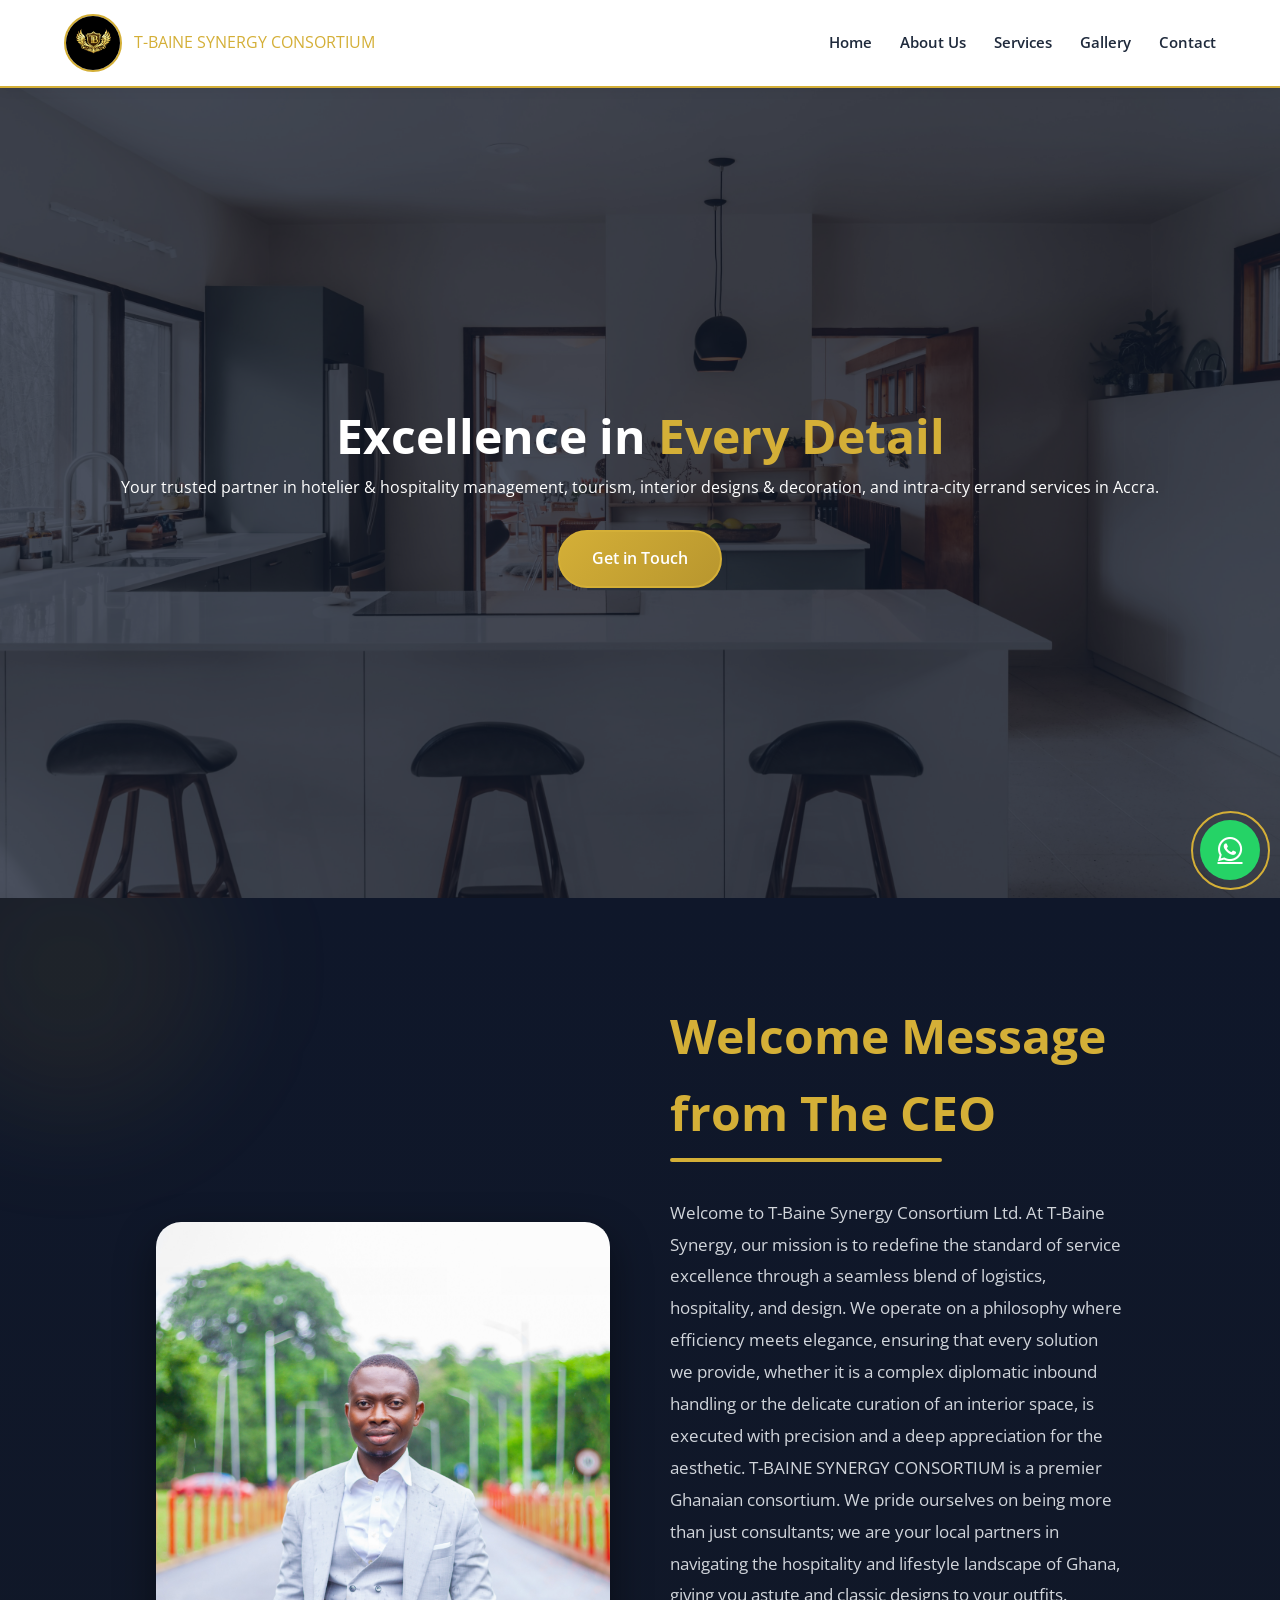
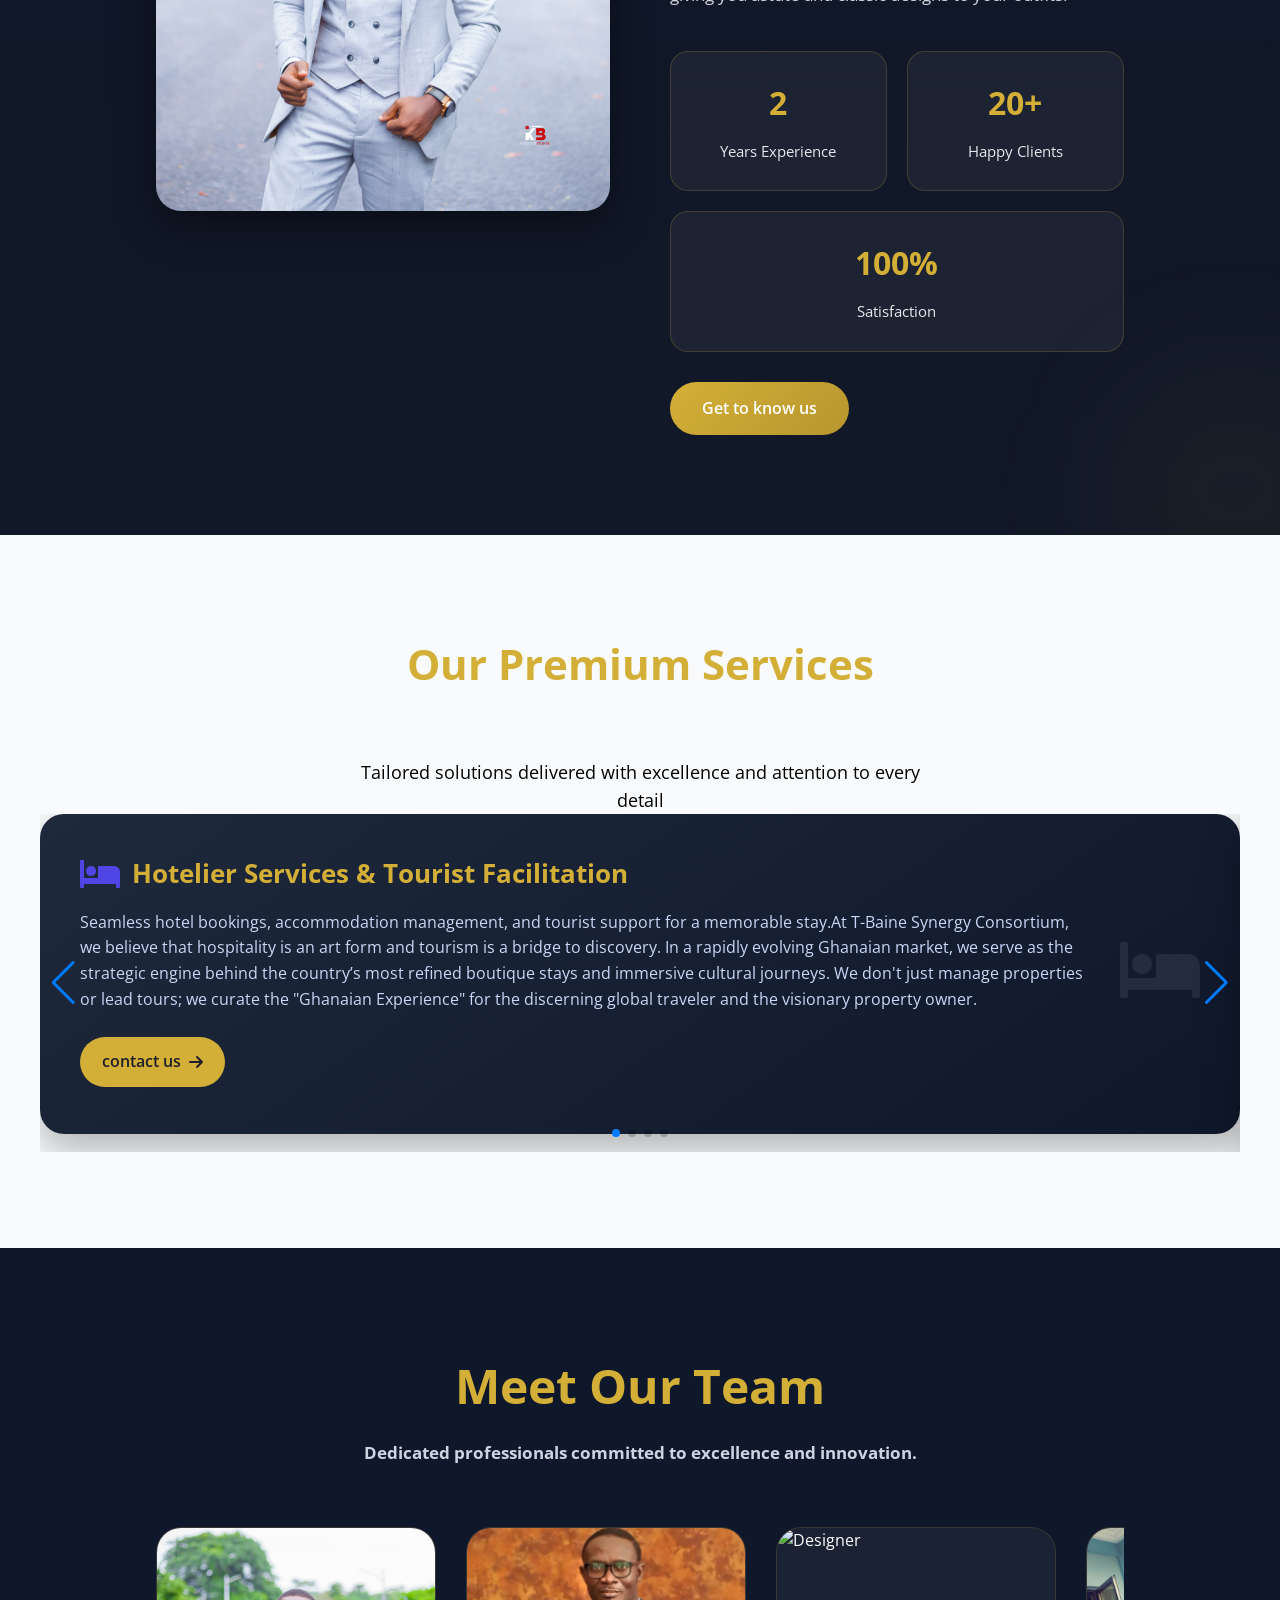
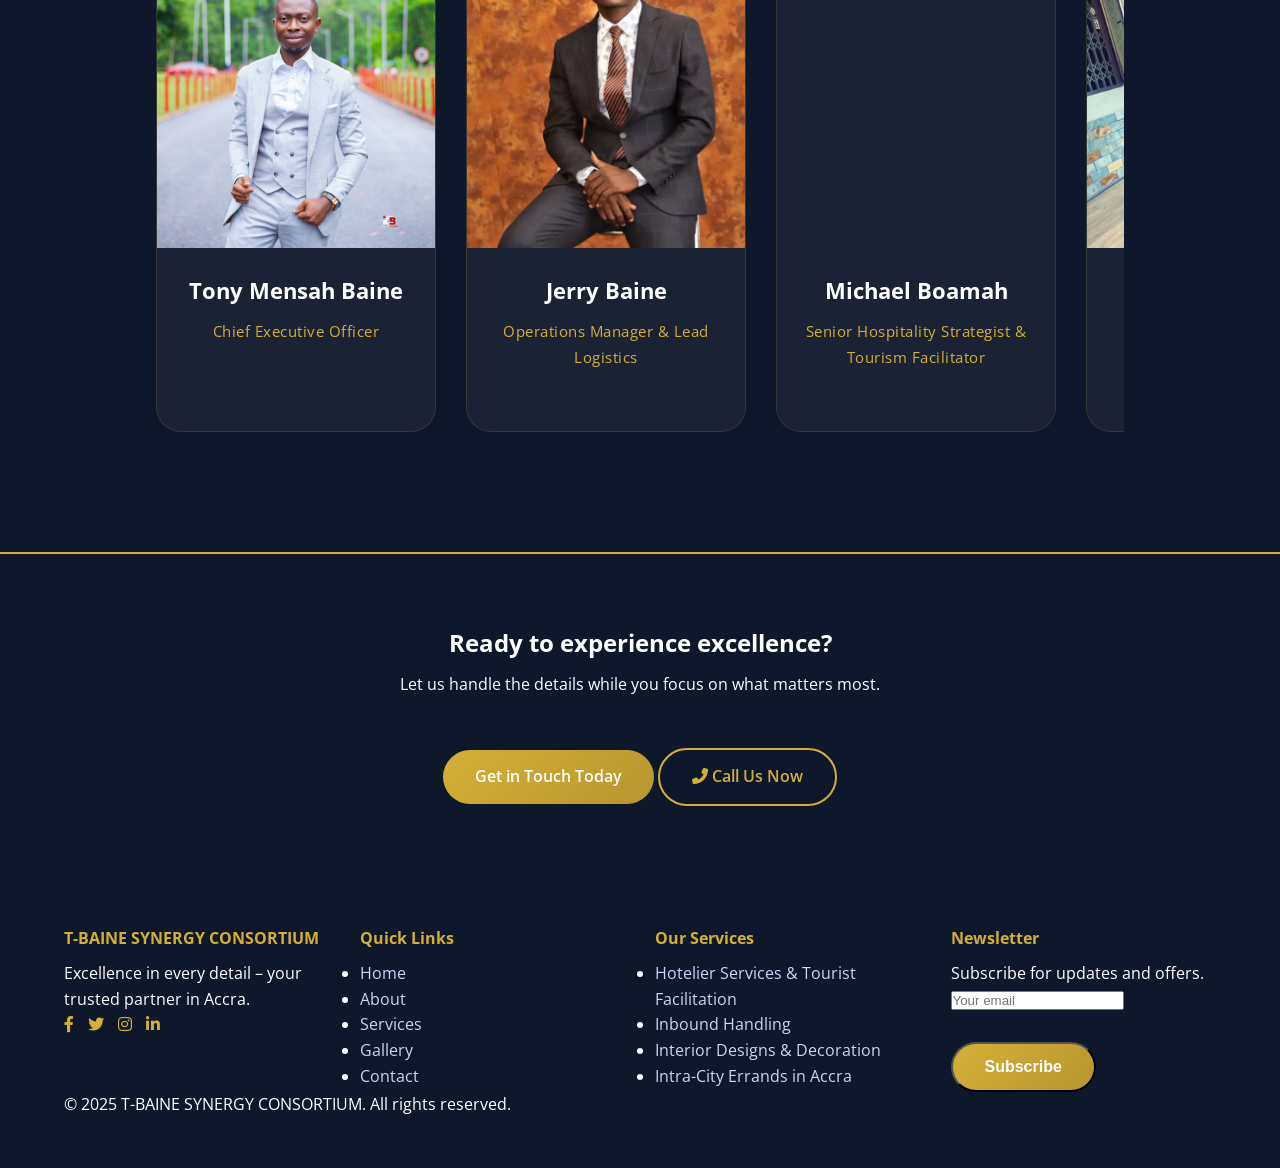
==== commit cce31c6a: "worked on some pages" ====
--- a/index.html
+++ b/index.html
@@ -35,10 +35,10 @@
         <li class="dropdown">
           <a href="service.html">Services</a>
           <ul class="dropdown-menu">
-            <li><a href="services.html">Hotelier Services & Tourist Facilitation</a></li>
+            <li><a href="hotelier.html">Hotelier Services & Tourist Facilitation</a></li>
             <li><a href="inbound.html">Inbound Handling</a></li>
-            <li><a href="services.html">Interior Designs & Decoration</a></li>
-            <li><a href="services.html">Intra-City (Accra) Errands</a></li>
+            <li><a href="interior.html">Interior Designs & Decoration</a></li>
+            <li><a href="intracity.html">Intra-City (Accra) Errands</a></li>
           </ul>
         </li>
         
@@ -78,20 +78,19 @@
     <div class="container">
       <div class="about-grid">
         <div class="about-img fade-up">
-          <img src="https://images.unsplash.com/photo-1556742502-ec7c0e9f34b1?ixlib=rb-4.0.3&auto=format&fit=crop&w=800&q=80" alt="About TM&G Consult">
+          <img src="assets/ceo.JPG" alt="About TM&G Consult">
         </div>
         <div class="about-content fade-up">
-          <h3>Who We Are</h3>
-          <p>T-BAINE SYNERGY CONSORTIUM is a premier Ghanaian consortium. We pride ourselves on being more than just consultants; we are your local partners in navigating the hospitality and lifestyle landscape of Ghana, giving you astute and classic designs to your outfits. 
-<!-- Need something moved or managed in Accra or another city? Our "Errand Handlers" provide secure, timely delivery and task execution across Ghana.
-From 3D space modeling to final installation, we transform your space with modern Ghanaian and international aesthetics. Designs range from floor designs to ceiling of your project, capturing the totality of space at your convenience and affordability. Pro-forma designs and Deco samples are provided before commencement, considering the financial capacity of client -->
-.</p>
+          <h3>Welcome Message from The CEO</h3>
+          <p> Welcome to T-Baine Synergy Consortium Ltd.
+At T-Baine Synergy, our mission is to redefine the standard of service excellence through a seamless blend of logistics, hospitality, and design. We operate on a philosophy where efficiency meets elegance, ensuring that every solution we provide, whether it is a complex diplomatic inbound handling or the delicate curation of an interior space, is executed with precision and a deep appreciation for the aesthetic.
+T-BAINE SYNERGY CONSORTIUM is a premier Ghanaian consortium. We pride ourselves on being more than just consultants; we are your local partners in navigating the hospitality and lifestyle landscape of Ghana, giving you astute and classic designs to your outfits.</p>
           <div class="stats">
             <div class="stat"><h4>2</h4><p>Years Experience</p></div>
             <div class="stat"><h4>20+</h4><p>Happy Clients</p></div>
             <div class="stat"><h4>100%</h4><p>Satisfaction</p></div>
           </div>
-          <a href="service.html" class="btn">Learn More About Us</a>
+          <a href="service.html" class="btn">Get to know us</a>
         </div>
       </div>
     </div>
@@ -104,10 +103,10 @@
 <section class="services-hero">
   <div class="hero-container">
     <div class="hero-badge">
-   
-    </div>
-     <h2 class="section-title fade-up">Our Premium Services</h2>
+   <h2 class="section-title fade-up">Our Premium Services</h2>
       <p class="section-subtitle fade-up">Tailored solutions delivered with excellence and attention to every detail</p>
+    </div>
+    
 
     <!-- Slider main container (sliding hero section) -->
     <div class="swiper servicesSwiper">
@@ -160,7 +159,7 @@
                 <p class="service-description">Elegant, personalized interior designs that transform spaces into inspiring environments.At T-Baine Synergy Consortium, we believe that a space should do more than just house people; it should tell a story. Our Interior Design & Decoration wing combines architectural precision with artistic flair to create environments that inspire productivity and exude luxury.
 We bridge the gap between "concept" and "completion" by leveraging advanced technology and a deep understanding of both modern Ghanaian heritage and global minimalism.
 .</p>
-                <a href="interior-design.html" class="service-btn" aria-label="View Design Solutions">learn more <i class="fas fa-arrow-right"></i></a>
+                <a href="interior.html" class="service-btn" aria-label="View Design Solutions">learn more <i class="fas fa-arrow-right"></i></a>
               </div>
               <div class="service-icon-large">
                 <i class="fas fa-pen-fancy"></i>
@@ -179,7 +178,7 @@
                   At T-Baine Synergy Consortium, we redefine the concept of "running errands" by transforming everyday tasks into a professional, high-efficiency experience. We understand that in a fast-paced city like Accra, time is the ultimate luxury.
 Our Intra-City Errand & Logistics wing acts as your personal "remote control" for the city, allowing you to delegate the friction of Accra's traffic and logistics to our masters of execution.
 .</p>
-                <a href="intra-city.html" class="service-btn" aria-label="Learn More">learn more <i class="fas fa-arrow-right"></i></a>
+                <a href="intracity.html" class="service-btn" aria-label="Learn More">learn more <i class="fas fa-arrow-right"></i></a>
               </div>
             
             </div>
@@ -198,7 +197,105 @@
   </div>
 </section>
 
-
+<!-- =========================
+     TEAM SECTION
+========================= -->
+<section class="team">
+  <div class="container">
+    
+    <div class="section-title fade-up">
+      <h2>Meet Our Team</h2>
+      <p>Dedicated professionals committed to excellence and innovation.</p>
+    </div>
+
+    <div class="team-slider">
+
+      <!-- TEAM CARD -->
+      <div class="team-card fade-up">
+        <div class="team-img">
+          <img src="assets/ceo.JPG" alt="CEO">
+        </div>
+        <div class="team-info">
+          <h3>Tony Mensah Baine</h3>
+          <span>Chief Executive Officer</span>
+        </div>
+      </div>
+
+      <!-- TEAM CARD -->
+      <div class="team-card fade-up">
+        <div class="team-img">
+          <img src="assets/jerry.jpg" alt="Manager">
+        </div>
+        <div class="team-info">
+          <h3>Jerry Baine</h3>
+          <span>Operations Manager & Lead Logistics </span>
+        </div>
+      </div>
+
+      <!-- TEAM CARD -->
+      <div class="team-card fade-up">
+        <div class="team-img">
+          <img src="https://images.unsplash.com/photo-1438761681033-6461ffad8d80?q=80&w=800&auto=format&fit=crop" alt="Designer">
+        </div>
+        <div class="team-info">
+          <h3>Michael Boamah</h3>
+          <span>Senior Hospitality Strategist & Tourism Facilitator</span>
+        </div>
+      </div>
+
+      <!-- TEAM CARD -->
+      <div class="team-card fade-up">
+        <div class="team-img">
+          <img src="assets/linda.jpg" alt="Consultant">
+        </div>
+        <div class="team-info">
+          <h3>Linda Brokye</h3>
+          <span>Data Analytics & Cyber Security Head</span>
+        </div>
+      </div>
+
+        <div class="team-card fade-up">
+        <div class="team-img">
+          <img src="assets/queen.jpg" alt="Consultant">
+        </div>
+        <div class="team-info">
+          <h3>Queen Esther Tettey</h3>
+          <span>Protocol Chief & Head of Inbound Handling</span>
+        </div>
+      </div>
+        <div class="team-card fade-up">
+        <div class="team-img">
+          <img src="assets/eric.jpg" alt="Consultant">
+        </div>
+        <div class="team-info">
+          <h3>Eric Odoi</h3>
+          <span>Chauffeur Chief & Lead Fleet Captain</span>
+        </div>
+      </div>
+        <div class="team-card fade-up">
+        <div class="team-img">
+          <img src="assets/ntim.jpg" alt="Consultant">
+        </div>
+        <div class="team-info">
+          <h3>Samuel Ntim</h3>
+          <span>Lead Interior Architect & Head of Design</span>
+        </div>
+      </div>
+
+       <div class="team-card fade-up">
+        <div class="team-img">
+          <img src="assets/ntim.jpg" alt="Consultant">
+        </div>
+        <div class="team-info">
+          <h3>Sheila Agyeiwaa-Agyei</h3>
+          <span>Account Head & Lead Financial Auditor</span>
+        </div>
+      </div>
+
+    </div>
+
+  </div>
+</section>
 
 
 
@@ -247,10 +344,10 @@
       <div class="footer-col">
         <h4>Our Services</h4>
         <ul>
-          <li><a href="#">Hotelier Services & Tourist Facilitation</a></li>
-          <li><a href="#">Inbound Handling</a></li>
-          <li><a href="#">Interior Designs & Decoration</a></li>
-          <li><a href="#">Intra-City Errands in Accra</a></li>
+          <li><a href="hotelier.html">Hotelier Services & Tourist Facilitation</a></li>
+          <li><a href="inbound.html">Inbound Handling</a></li>
+          <li><a href="interior.html">Interior Designs & Decoration</a></li>
+          <li><a href="intracity.html">Intra-City Errands in Accra</a></li>
         </ul>
       </div>
       <div class="footer-col newsletter">
--- a/style.css
+++ b/style.css
@@ -1,7 +1,6 @@
-/* =========================
-   ROOT (GOLD THEME)
-========================= */
+
 :root {
+
   --gold: #d4af37;
   --gold-dark: #b8962e;
   --gold-light: #f5e6a7;
@@ -11,102 +10,261 @@
 
   --text-dark: #1e293b;
   --white: #ffffff;
-}
-
-/* RESET */
-* {
-  margin: 0;
-  padding: 0;
-  box-sizing: border-box;
-}
-
-body {
-  font-family: 'Open Sans', sans-serif;
-  color: var(--text-dark);
-  background: #f8fafc;
-  line-height: 1.6;
-}
-
-.container {
-  width: 90%;
-  max-width: 1200px;
-  margin: auto;
+
+}
+
+/* =========================
+   RESET
+========================= */
+*{
+  margin:0;
+  padding:0;
+  box-sizing:border-box;
+}
+
+html{
+  scroll-behavior:smooth;
+}
+
+body{
+  font-family:'Open Sans', sans-serif;
+  background:#f8fafc;
+  color:var(--text-dark);
+  line-height:1.6;
+  overflow-x:hidden;
+}
+
+/* =========================
+   GLOBAL
+========================= */
+
+img{
+  max-width:100%;
+  display:block;
+}
+
+.container{
+  width:90%;
+  max-width:1200px;
+  margin:auto;
+}
+
+section{
+  padding:6rem 0;
+}
+
+a,
+button,
+.card,
+.service-item,
+.audience-item,
+.about-img{
+  transition:all .3s ease;
+}
+
+/* =========================
+   SCROLLBAR
+========================= */
+
+::-webkit-scrollbar{
+  width:10px;
+}
+
+::-webkit-scrollbar-track{
+  background:#f3f4f6;
+}
+
+::-webkit-scrollbar-thumb{
+  background:linear-gradient(var(--gold), var(--gold-dark));
+  border-radius:20px;
 }
 
 /* =========================
    HEADER
 ========================= */
-header {
-  background: var(--white);
-  position: sticky;
-  top: 0;
-  z-index: 1000;
-  border-bottom: 2px solid var(--gold);
-}
-
-.header-container {
-  display: flex;
-  justify-content: space-between;
-  align-items: center;
-  padding: 15px 0;
-}
-
-.logo {
-  display: flex;
-  align-items: center;
-  gap: 10px;
-}
-
-.logo-image {
-  width: 45px;
-  height: 45px;
-  border-radius: 50%;
-}
-
-.logo-text {
-  color: var(--gold);
-  font-weight: 700;
-  font-size: 14px;
-  letter-spacing: 1px;
-}
-
-/* NAV */
-nav ul {
-  display: flex;
-  gap: 25px;
-  list-style: none;
-}
-
-nav a {
-  text-decoration: none;
-  color: var(--text-dark);
-  font-weight: 600;
-  transition: 0.3s;
-}
-
-nav a:hover {
-  color: var(--gold);
-}
-
-/* DROPDOWN */
-.dropdown {
-  position: relative;
-}
-
-.dropdown-menu {
-  position: absolute;
-  top: 35px;
-  left: 0;
-  background: #fff;
-  display: none;
-  flex-direction: column;
-  padding: 10px;
-  border-top: 2px solid var(--gold);
-  box-shadow: 0 10px 20px rgba(0,0,0,0.1);
-}
-
-.dropdown:hover .dropdown-menu {
-  display: flex;
+
+header{
+  background:rgba(255,255,255,0.95);
+  backdrop-filter:blur(12px);
+  -webkit-backdrop-filter:blur(12px);
+
+  position:sticky;
+  top:0;
+  z-index:1000;
+
+  border-bottom:2px solid var(--gold);
+
+  box-shadow:0 2px 12px rgba(0,0,0,0.05);
+}
+
+.header-container{
+  display:flex;
+  justify-content:space-between;
+  align-items:center;
+  gap:20px;
+
+  padding:14px 0;
+}
+
+/* =========================
+   LOGO
+========================= */
+
+.logo{
+  display:flex;
+  align-items:center;
+  gap:12px;
+  flex:1;
+}
+
+.logo-image{
+  width:58px;
+  height:58px;
+  border-radius:50%;
+  object-fit:cover;
+
+  border:2px solid var(--gold);
+}
+
+.logo-text{
+  display:flex;
+  flex-direction:column;
+
+  color:var(--gold);
+  text-transform:uppercase;
+
+  line-height:1.1;
+}
+
+.logo-text .top-text{
+  font-size:16px;
+  font-weight:800;
+  letter-spacing:1px;
+}
+
+.logo-text .bottom-text{
+  font-size:11px;
+  letter-spacing:4px;
+  margin-top:3px;
+}
+
+/* =========================
+   NAVIGATION
+========================= */
+
+nav{
+  margin-left:auto;
+}
+
+.nav-links{
+  display:flex;
+  align-items:center;
+  gap:28px;
+
+  list-style:none;
+}
+
+.nav-links li{
+  position:relative;
+}
+
+nav a{
+  text-decoration:none;
+  color:var(--text-dark);
+
+  font-size:15px;
+  font-weight:600;
+
+  padding:8px 0;
+
+  position:relative;
+}
+
+nav a:hover{
+  color:var(--gold);
+}
+
+/* UNDERLINE EFFECT */
+
+nav a::after{
+  content:"";
+
+  position:absolute;
+  left:0;
+  bottom:-3px;
+
+  width:0%;
+  height:2px;
+
+  background:var(--gold);
+
+  transition:.3s ease;
+}
+
+nav a:hover::after,
+nav a.active::after{
+  width:100%;
+}
+
+nav a.active{
+  color:var(--gold);
+}
+
+/* =========================
+   DROPDOWN
+========================= */
+
+.dropdown{
+  position:relative;
+}
+
+.dropdown-menu{
+
+  position:absolute;
+  top:48px;
+  left:0;
+
+  min-width:280px;
+
+  background:#fff;
+
+  display:flex;
+  flex-direction:column;
+
+  padding:10px 0;
+
+  border-top:3px solid var(--gold);
+
+  border-radius:10px;
+
+  box-shadow:0 12px 25px rgba(0,0,0,0.08);
+
+  opacity:0;
+  visibility:hidden;
+
+  transform:translateY(10px);
+
+  transition:.3s ease;
+
+  z-index:999;
+}
+
+.dropdown-menu li{
+  width:100%;
+}
+
+.dropdown-menu a{
+  display:block;
+
+  padding:12px 18px;
+
+  font-size:14px;
+}
+
+.dropdown:hover .dropdown-menu{
+  opacity:1;
+  visibility:visible;
+  transform:translateY(0);
 }
 
 /* MOBILE */
@@ -202,54 +360,257 @@
   color: #000;
 }
 
-/* =========================
-   ABOUT
+
+
+/* BUTTON */
+.btn {
+  display: inline-block;
+  margin-top: 30px;
+  padding: 14px 32px;
+  background: linear-gradient(135deg, #d4af37, #b8962e);
+  color: #fff;
+  text-decoration: none;
+  border-radius: 50px;
+  font-size: 1rem;
+  font-weight: 600;
+  transition: all 0.4s ease;
+  position: relative;
+  z-index: 10;
+  cursor: pointer;
+}
+
+.btn:hover {
+  transform: translateY(-4px);
+  box-shadow: 0 10px 25px rgba(212, 175, 55, 0.35);
+}
+
+/* FIXES CLICK ISSUES */
+.about-content {
+  position: relative;
+  z-index: 2;
+}
+
+.about::before,
+.about::after {
+  pointer-events: none;
+}
+
+
+
+
+
+
+
+
+
+
+/* =========================
+   ABOUT SECTION
 ========================= */
 .about {
-  padding: 80px 0;
+  padding: 100px 8%;
+  background: linear-gradient(to bottom, #0f172a, #111827);
+  color: #fff;
+  overflow: hidden;
+  position: relative;
+}
+
+.about::before {
+  content: "";
+  position: absolute;
+  width: 300px;
+  height: 300px;
+  background: rgba(212, 175, 55, 0.08);
+  border-radius: 50%;
+  top: -80px;
+  left: -80px;
+  filter: blur(60px);
+}
+
+.about::after {
+  content: "";
+  position: absolute;
+  width: 250px;
+  height: 250px;
+  background: rgba(212, 175, 55, 0.05);
+  border-radius: 50%;
+  bottom: -80px;
+  right: -80px;
+  filter: blur(70px);
+}
+
+.about .container {
+  max-width: 1200px;
+  margin: auto;
 }
 
 .about-grid {
   display: grid;
-  grid-template-columns: 1fr 1fr;
-  gap: 40px;
+  grid-template-columns: repeat(2, 1fr);
+  gap: 60px;
   align-items: center;
+}
+
+/* IMAGE */
+.about-img {
+  position: relative;
 }
 
 .about-img img {
   width: 100%;
-  border-radius: 12px;
-}
-
+  border-radius: 25px;
+  object-fit: cover;
+  box-shadow: 0 15px 40px rgba(0,0,0,0.45);
+  transition: transform 0.5s ease, box-shadow 0.5s ease;
+}
+
+.about-img:hover img {
+  transform: scale(1.03);
+  box-shadow: 0 20px 50px rgba(212, 175, 55, 0.25);
+}
+
+/* CONTENT */
 .about-content h3 {
-  font-size: 28px;
-  margin-bottom: 10px;
+  font-size: 3rem;
+  margin-bottom: 20px;
+  color: #d4af37;
+  position: relative;
+  display: inline-block;
 }
 
 .about-content h3::after {
   content: "";
-  width: 50px;
-  height: 3px;
-  background: var(--gold);
-  display: block;
-  margin-top: 8px;
-}
-
+  width: 60%;
+  height: 4px;
+  background: #d4af37;
+  position: absolute;
+  left: 0;
+  bottom: -10px;
+  border-radius: 10px;
+}
+
+.about-content p {
+  font-size: 1.05rem;
+  line-height: 1.9;
+  color: #d1d5db;
+  margin-top: 25px;
+}
+
+/* STATS */
 .stats {
   display: flex;
   gap: 20px;
-  margin: 20px 0;
+  margin-top: 40px;
+  flex-wrap: wrap;
+}
+
+.stat {
+  flex: 1;
+  min-width: 140px;
+  background: rgba(255,255,255,0.05);
+  border: 1px solid rgba(212, 175, 55, 0.2);
+  backdrop-filter: blur(10px);
+  padding: 25px 20px;
+  border-radius: 18px;
+  text-align: center;
+  transition: all 0.4s ease;
+}
+
+.stat:hover {
+  transform: translateY(-8px);
+  background: rgba(212, 175, 55, 0.12);
+  border-color: #d4af37;
 }
 
 .stat h4 {
-  color: var(--gold);
-  font-size: 22px;
-}
-
-.services-hero {
-  padding: 100px 20px;
-  background: #0c0b0b;
-  color: #fff;
+  font-size: 2rem;
+  color: #d4af37;
+  margin-bottom: 8px;
+}
+
+.stat p {
+  font-size: 0.95rem;
+  color: #e5e7eb;
+  margin: 0;
+}
+
+/* =========================
+   SCROLL ANIMATIONS
+========================= */
+.fade-up {
+  opacity: 0;
+  transform: translateY(50px);
+  transition: all 1s ease;
+}
+
+.fade-up.active {
+  opacity: 1;
+  transform: translateY(0);
+}
+
+/* =========================
+   RESPONSIVE
+========================= */
+@media (max-width: 992px) {
+  .about-grid {
+    grid-template-columns: 1fr;
+    gap: 40px;
+  }
+
+  .about-content h3 {
+    font-size: 2.4rem;
+  }
+
+  .about-content {
+    text-align: center;
+  }
+
+  .about-content h3::after {
+    left: 50%;
+    transform: translateX(-50%);
+  }
+
+  .stats {
+    justify-content: center;
+  }
+}
+
+@media (max-width: 768px) {
+  .about {
+    padding: 80px 5%;
+  }
+
+  .about-content h3 {
+    font-size: 2rem;
+  }
+
+  .about-content p {
+    font-size: 1rem;
+    line-height: 1.8;
+  }
+
+  .stat {
+    min-width: 120px;
+    padding: 20px 15px;
+  }
+
+  .stat h4 {
+    font-size: 1.7rem;
+  }
+}
+
+@media (max-width: 500px) {
+  .stats {
+    flex-direction: column;
+  }
+
+  .about-content h3 {
+    font-size: 1.8rem;
+  }
+
+  .about-img img {
+    border-radius: 18px;
+  }
 }
 
 /* HEADER AREA */
@@ -264,19 +625,25 @@
   padding: 8px 18px;
   border-radius: 50px;
   background: rgba(196,154,27,0.15);
-  color: gold;
+  color: #d4af37;
   font-size: 12px;
   text-transform: uppercase;
   letter-spacing: 2px;
   margin-bottom: 15px;
 }
 
+.hero-badge p {
+  color:black;
+  max-width: 600px;
+  margin: 0 auto;
+  font-size: 1.1rem;
+}
 /* TITLES */
 .section-title {
   font-size: 2.6rem;
   font-weight: 700;
   margin-bottom: 10px;
-  color: gold;
+  color: #d4af37;
 }
 
 .section-subtitle {
@@ -337,7 +704,7 @@
 .service-title {
   font-size: 1.6rem;
   margin-bottom: 15px;
-  color: gold;
+  color: #d4af37;
   display: flex;
   align-items: center;
 }
@@ -356,7 +723,7 @@
   gap: 8px;
   padding: 12px 22px;
   border-radius: 50px;
-  background: gold;
+  background: #d4af37;
   color: #1e1e2a;
   font-weight: 600;
   text-decoration: none;
@@ -364,7 +731,7 @@
 }
 
 .service-btn:hover {
-  background: #e6c200;
+  background: #c49a1b;
   transform: translateY(-3px);
 }
 
@@ -377,7 +744,7 @@
 /* SWIPER NAV */
 .swiper-button-next,
 .swiper-button-prev {
-  color: gold;
+  color: #d4af37;
 }
 
 .swiper-pagination-bullet {
@@ -385,7 +752,7 @@
 }
 
 .swiper-pagination-bullet-active {
-  background: gold;
+  background: #d4af37;
 }
 
 /* RESPONSIVE */
@@ -564,3 +931,146 @@
   }
 }
 
+
+
+
+
+/* =========================
+   TEAM SECTION
+========================= */
+.team {
+  padding: 100px 8%;
+  background: #0f172a;
+  color: #fff;
+  overflow: hidden;
+}
+
+.team .container {
+  max-width: 1200px;
+  margin: auto;
+}
+
+/* TITLE */
+.section-title {
+  text-align: center;
+  margin-bottom: 60px;
+}
+
+.section-title h2 {
+  font-size: 3rem;
+  color: #d4af37;
+  margin-bottom: 15px;
+}
+
+.section-title p {
+  color: #cbd5e1;
+  font-size: 1.05rem;
+}
+
+/* SLIDER */
+.team-slider {
+  display: flex;
+  gap: 30px;
+  overflow-x: auto;
+  scroll-behavior: smooth;
+  padding-bottom: 20px;
+}
+
+.team-slider::-webkit-scrollbar {
+  height: 8px;
+}
+
+.team-slider::-webkit-scrollbar-thumb {
+  background: #d4af37;
+  border-radius: 20px;
+}
+
+/* TEAM CARD */
+.team-card {
+  min-width: 280px;
+  background: rgba(255,255,255,0.05);
+  border-radius: 25px;
+  overflow: hidden;
+  transition: all 0.4s ease;
+  border: 1px solid rgba(212,175,55,0.15);
+  backdrop-filter: blur(10px);
+}
+
+.team-card:hover {
+  transform: translateY(-10px);
+  box-shadow: 0 20px 40px rgba(212,175,55,0.2);
+}
+
+.team-img {
+  height: 320px;
+  overflow: hidden;
+}
+
+.team-img img {
+  width: 100%;
+  height: 100%;
+  object-fit: cover;
+  transition: transform 0.5s ease;
+}
+
+.team-card:hover img {
+  transform: scale(1.08);
+}
+
+/* INFO */
+.team-info {
+  padding: 25px;
+  text-align: center;
+}
+
+.team-info h3 {
+  font-size: 1.4rem;
+  margin-bottom: 10px;
+  color: #fff;
+}
+
+.team-info span {
+  color: #d4af37;
+  font-size: 0.95rem;
+  letter-spacing: 0.5px;
+}
+
+/* SCROLL EFFECT */
+.fade-up {
+  opacity: 0;
+  transform: translateY(40px);
+  transition: all 1s ease;
+}
+
+.fade-up.active {
+  opacity: 1;
+  transform: translateY(0);
+}
+
+/* RESPONSIVE */
+@media (max-width: 768px) {
+  .section-title h2 {
+    font-size: 2.2rem;
+  }
+
+  .team-card {
+    min-width: 240px;
+  }
+
+  .team-img {
+    height: 280px;
+  }
+}
+
+
+
+
+
+
+
+
+
+
+
+
+
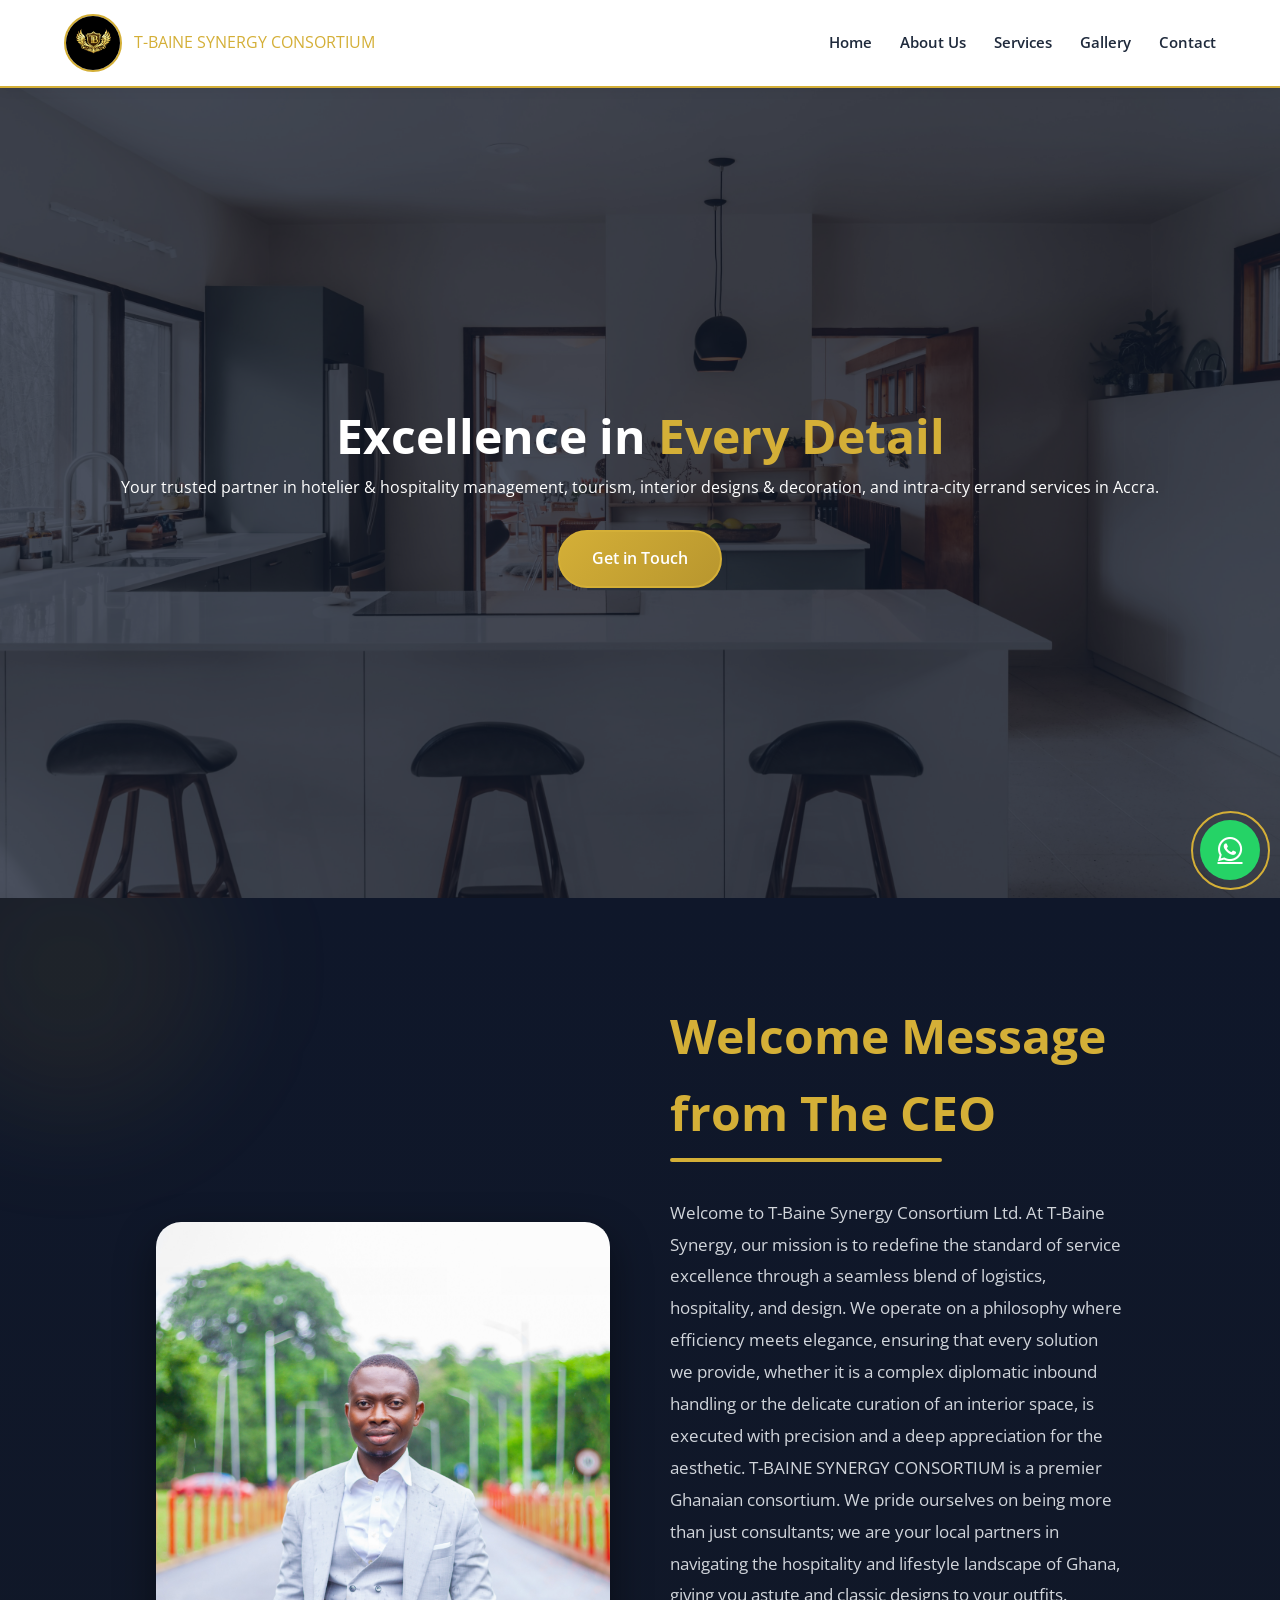
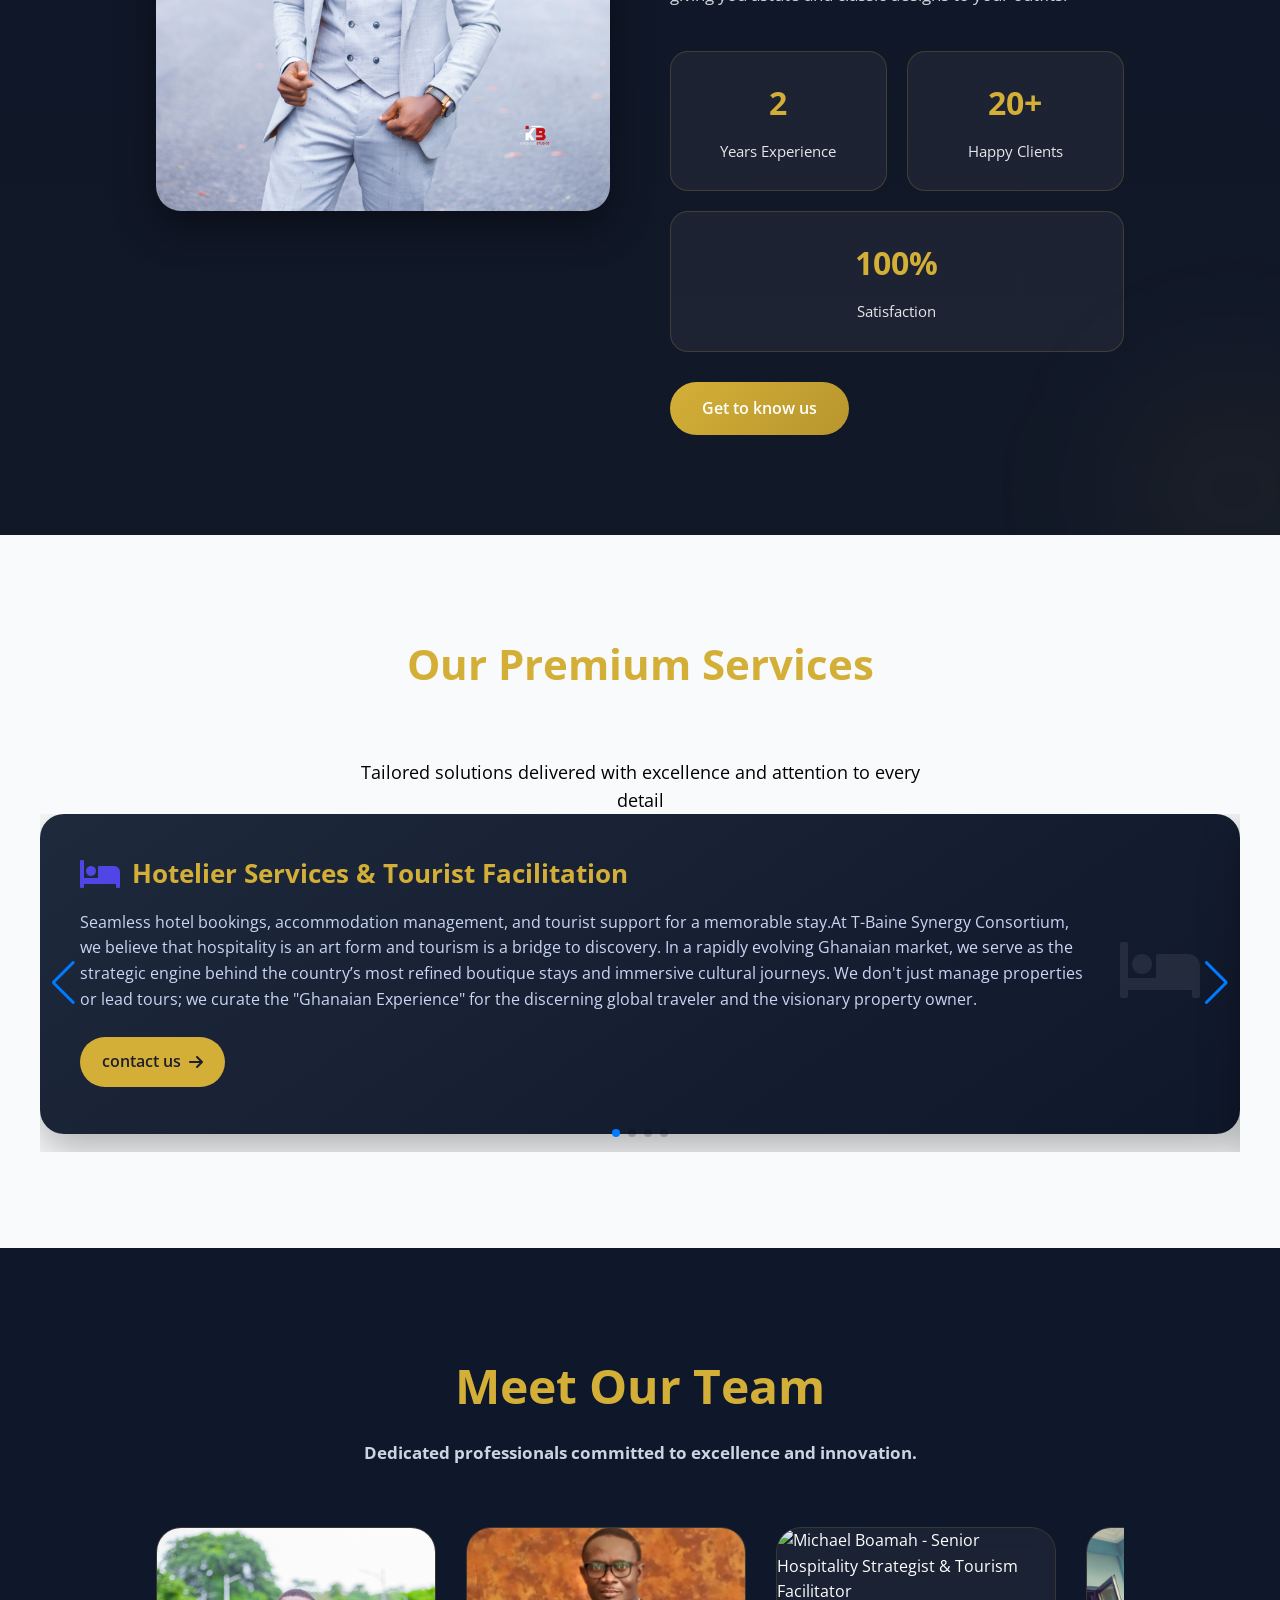
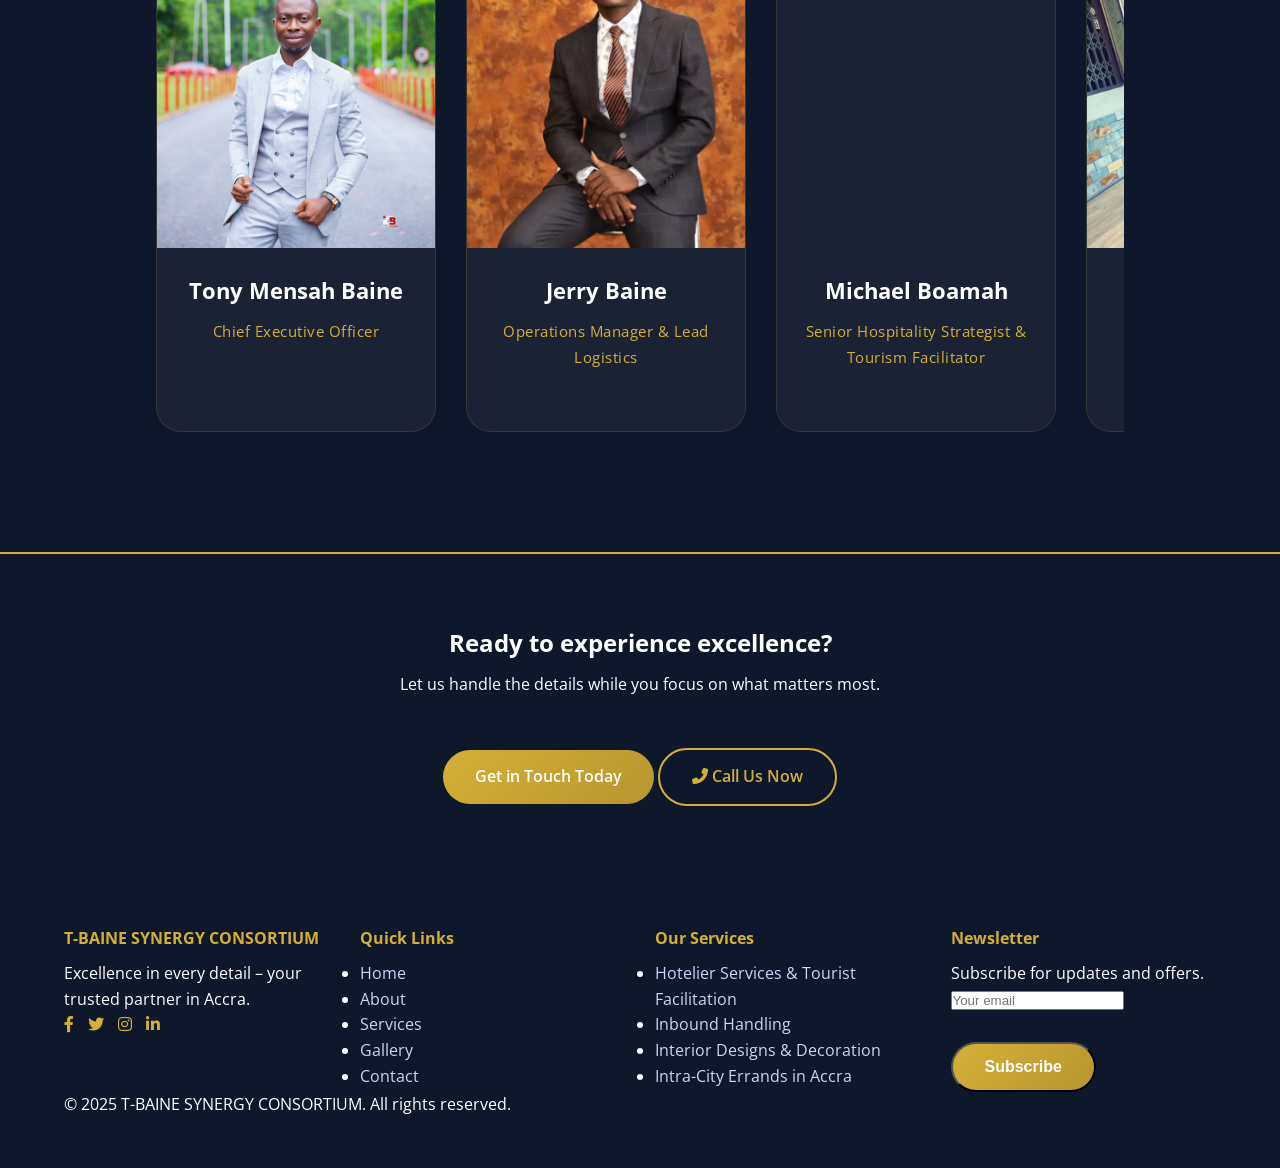
==== commit b9632e7c: "worked on something" ====
--- a/index.html
+++ b/index.html
@@ -3,20 +3,48 @@
 <head>
   <meta charset="UTF-8">
   <meta name="viewport" content="width=device-width, initial-scale=1.0">
-  <title> T-BAINE SYNERGY CONSORTIUM</title>
-  
+  <link rel="icon" type="image/png" href="assets/favicon.png">
+<meta name="keywords" content="Hospitality Ghana, Tourism Ghana, Interior Design Accra, Inbound Handling Ghana, Errand Services Accra, Hotelier Services Ghana">
+<meta name="description" content="T-BAINE SYNERGY CONSORTIUM offers hospitality management, tourist facilitation, inbound handling, interior design, and intra-city errand services in Accra, Ghana.">
+<meta property="og:title" content="T-BAINE SYNERGY CONSORTIUM">
+<meta property="og:description" content="Excellence in hospitality, tourism, interior design and logistics in Ghana.">
+<meta name="author" content="T-BAINE SYNERGY CONSORTIUM">
+<meta property="og:image" content="https://www.tbainesynergy.com/assets/ceo.JPG">
+<meta property="og:url" content="https://www.tbainesynergy.com/">
+<meta property="og:type" content="website">
+  <title>T-BAINE SYNERGY CONSORTIUM | Hospitality, Tourism & Interior Design in Ghana</title>
+  <link rel="canonical" href="https://www.tbainesynergy.com/">
   <!-- Your existing CSS -->
   <link rel="stylesheet" href="style.css">
   <link rel="stylesheet" href="https://cdnjs.cloudflare.com/ajax/libs/font-awesome/6.0.0-beta3/css/all.min.css">
     <link href="https://fonts.googleapis.com/css2?family=Open+Sans:wght@400;600;700&family=Poppins:wght@400;600;700&display=swap" rel="stylesheet">
     <link rel="stylesheet" href="https://cdn.jsdelivr.net/npm/swiper@11/swiper-bundle.min.css">
 <script src="https://cdn.jsdelivr.net/npm/swiper@11/swiper-bundle.min.js"></script>
+<script type="application/ld+json">
+{
+  "@context": "https://schema.org",
+  "@type": "Organization",
+  "name": "T-BAINE SYNERGY CONSORTIUM",
+  "url": "https://www.tbainesynergy.com",
+  "logo": "https://www.tbainesynergy.com/assets/WhatsApp Image 2026-04-21 at 06.57.21.jpeg",
+  "address": {
+    "@type": "PostalAddress",
+    "addressLocality": "Accra",
+    "addressCountry": "Ghana"
+  }
+}
+</script>
+</head>
+
 <body>
-
-<header>
-  <div class="container header-container">
+  <header>
+
+ <div class="container header-container">
      <div class="logo">
-                <img src="assets/WhatsApp Image 2026-04-21 at 06.57.21.jpeg" alt="T-BAINE SYNERGY CONSORTIUM" class="logo-image">
+             <img src="assets/WhatsApp Image 2026-04-21 at 06.57.21.jpeg"
+     alt="T-BAINE SYNERGY CONSORTIUM"
+     class="logo-image"
+     loading="lazy">
             
                 <div class="logo-text">T-BAINE SYNERGY CONSORTIUM</div>
             </div>
@@ -33,7 +61,7 @@
         <li><a href="about.html">About Us</a></li>
         
         <li class="dropdown">
-          <a href="service.html">Services</a>
+          <a href="services.html">Services</a>
           <ul class="dropdown-menu">
             <li><a href="hotelier.html">Hotelier Services & Tourist Facilitation</a></li>
             <li><a href="inbound.html">Inbound Handling</a></li>
@@ -47,7 +75,10 @@
       </ul>
     </nav>
   </div>
-</header>
+
+  </header>
+  <main>
+
 
 
 <div class="hero-zoom">
@@ -78,7 +109,7 @@
     <div class="container">
       <div class="about-grid">
         <div class="about-img fade-up">
-          <img src="assets/ceo.JPG" alt="About TM&G Consult">
+         <img src="assets/ceo.JPG" alt="Tony Mensah Baine CEO of T-BAINE SYNERGY CONSORTIUM" loading="lazy">
         </div>
         <div class="about-content fade-up">
           <h3>Welcome Message from The CEO</h3>
@@ -90,7 +121,7 @@
             <div class="stat"><h4>20+</h4><p>Happy Clients</p></div>
             <div class="stat"><h4>100%</h4><p>Satisfaction</p></div>
           </div>
-          <a href="service.html" class="btn">Get to know us</a>
+          <a href="services.html" class="btn">Get to know us</a>
         </div>
       </div>
     </div>
@@ -117,7 +148,7 @@
           <div class="service-card">
             <div class="slide-content">
               <div class="info-section">
-                <h2 class="service-title"><i class="fas fa-bed" style="font-size: 2rem; background: none; -webkit-background-clip: unset; color: #4f46e5; margin-right: 12px;"></i> Hotelier Services & Tourist Facilitation</h2>
+                <h2 class="service-title"><i class="fas fa-bed" style="font-size: 2rem; background: none; background-clip: unset; -webkit-background-clip: unset; color: #4f46e5; margin-right: 12px;"></i> Hotelier Services & Tourist Facilitation</h2>
                 <p class="service-description">Seamless hotel bookings, accommodation management, and tourist support for a memorable stay.At T-Baine Synergy Consortium, we believe that hospitality is an art form and tourism is a bridge to discovery. In a rapidly evolving Ghanaian market, we serve as the strategic engine behind the country’s most refined boutique stays and immersive cultural journeys.
 We don't just manage properties or lead tours; we curate the "Ghanaian Experience" for the discerning global traveler and the visionary property owner.
 </p>
@@ -213,7 +244,7 @@
       <!-- TEAM CARD -->
       <div class="team-card fade-up">
         <div class="team-img">
-          <img src="assets/ceo.JPG" alt="CEO">
+     <img src="assets/ceo.JPG" alt="Tony Mensah Baine CEO of T-BAINE SYNERGY CONSORTIUM" loading="lazy">
         </div>
         <div class="team-info">
           <h3>Tony Mensah Baine</h3>
@@ -224,7 +255,7 @@
       <!-- TEAM CARD -->
       <div class="team-card fade-up">
         <div class="team-img">
-          <img src="assets/jerry.jpg" alt="Manager">
+          <img src="assets/jerry.jpg" alt="Jerry Baine Operations Manager & Lead Logistics" loading="lazy">
         </div>
         <div class="team-info">
           <h3>Jerry Baine</h3>
@@ -235,7 +266,7 @@
       <!-- TEAM CARD -->
       <div class="team-card fade-up">
         <div class="team-img">
-          <img src="https://images.unsplash.com/photo-1438761681033-6461ffad8d80?q=80&w=800&auto=format&fit=crop" alt="Designer">
+          <img src="https://images.unsplash.com/photo-1438761681033-6461ffad8d80?q=80&w=800&auto=format&fit=crop" alt="Michael Boamah - Senior Hospitality Strategist & Tourism Facilitator" loading="lazy">
         </div>
         <div class="team-info">
           <h3>Michael Boamah</h3>
@@ -246,7 +277,7 @@
       <!-- TEAM CARD -->
       <div class="team-card fade-up">
         <div class="team-img">
-          <img src="assets/linda.jpg" alt="Consultant">
+          <img src="assets/linda.jpg" alt="Linda Brokye - Data Analytics & Cyber Security Head" loading="lazy">
         </div>
         <div class="team-info">
           <h3>Linda Brokye</h3>
@@ -256,7 +287,7 @@
 
         <div class="team-card fade-up">
         <div class="team-img">
-          <img src="assets/queen.jpg" alt="Consultant">
+          <img src="assets/queen.jpg" alt="Queen Esther Tettey - Protocol Chief & Head of Inbound Handling" loading="lazy">
         </div>
         <div class="team-info">
           <h3>Queen Esther Tettey</h3>
@@ -265,7 +296,7 @@
       </div>
         <div class="team-card fade-up">
         <div class="team-img">
-          <img src="assets/eric.jpg" alt="Consultant">
+          <img src="assets/eric.jpg" alt="Eric Odoi - Chauffeur Chief & Lead Fleet Captain" loading="lazy">
         </div>
         <div class="team-info">
           <h3>Eric Odoi</h3>
@@ -274,7 +305,7 @@
       </div>
         <div class="team-card fade-up">
         <div class="team-img">
-          <img src="assets/ntim.jpg" alt="Consultant">
+          <img src="assets/ntim.jpg" alt="Samuel Ntim - Lead Interior Architect & Head of Design" loading="lazy">
         </div>
         <div class="team-info">
           <h3>Samuel Ntim</h3>
@@ -284,7 +315,7 @@
 
        <div class="team-card fade-up">
         <div class="team-img">
-          <img src="assets/ntim.jpg" alt="Consultant">
+          <img src="assets/ntim.jpg" alt="Sheila Agyeiwaa-Agyei - Account Head & Lead Financial Auditor" loading="lazy">
         </div>
         <div class="team-info">
           <h3>Sheila Agyeiwaa-Agyei</h3>
@@ -316,19 +347,32 @@
 </section>
 
 
-
-
-<footer>
+  </main>
+
+
+
+
+
+  <footer>
+
   <div class="container">
     <div class="footer-grid">
       <div class="footer-col">
         <h4>T-BAINE SYNERGY CONSORTIUM</h4>
         <p>Excellence in every detail – your trusted partner in Accra.</p>
         <div class="social-links">
-          <a href="#"><i class="fab fa-facebook-f"></i></a>
-          <a href="#"><i class="fab fa-twitter"></i></a>
-          <a href=" https://www.instagram.com/tonymensahbaine?igsh=MTV1Z3hpaGNxNmFhcQ==&utm_source=ig_contact_invite"><i class="fab fa-instagram"></i></a>
-          <a href="#"><i class="fab fa-linkedin-in"></i></a>
+          <a href="#" aria-label="Facebook">
+  <i class="fab fa-facebook-f"></i>
+</a>
+          <a href="#" aria-label="Twitter">
+            <i class="fab fa-twitter"></i>
+          </a>
+          <a href="https://www.instagram.com/tonymensahbaine?igsh=MTV1Z3hpaGNxNmFhcQ==&utm_source=ig_contact_invite" aria-label="Instagram">
+            <i class="fab fa-instagram"></i>
+          </a>
+          <a href="#" aria-label="LinkedIn">
+            <i class="fab fa-linkedin-in"></i>
+          </a>
         </div>
       </div>
       <div class="footer-col">
@@ -361,15 +405,19 @@
       <p>&copy; 2025 T-BAINE SYNERGY CONSORTIUM. All rights reserved.</p>
     </div>
   </div>
-</footer>
-
-<a href="https://wa.me/233544733932?text=Hello%20T-Baine%20Synergy%20Consortium,%20I%20would%20like%20to%20make%20an%20inquiry." 
+
+  </footer>
+  <a href="https://wa.me/233544733932?text=Hello%20T-Baine%20Synergy%20Consortium,%20I%20would%20like%20to%20make%20an%20inquiry." 
    class="whatsapp-float" 
    target="_blank">
    <i class="fab fa-whatsapp"></i>
 </a>
 
+
+
+
 <!-- Your custom JS (if any) -->
 <script src="script.js"></script>
+
 </body>
 </html>
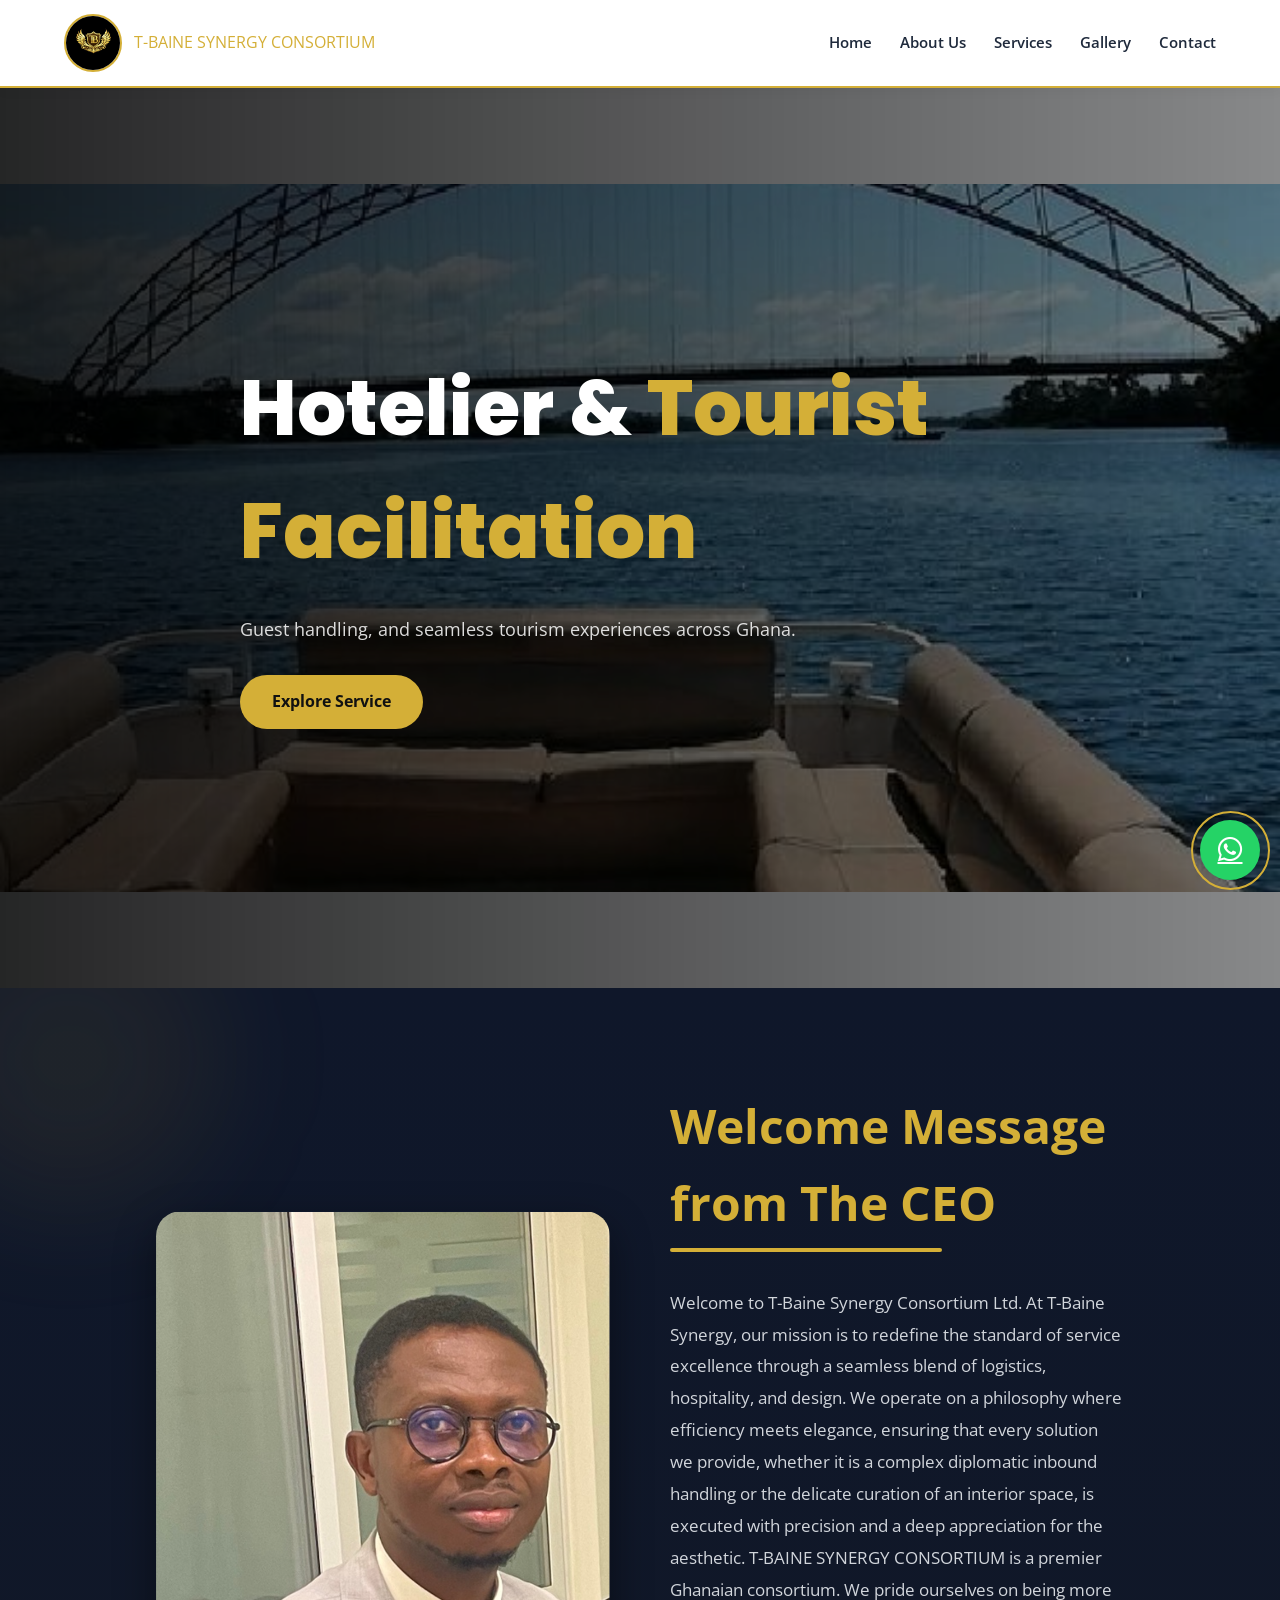
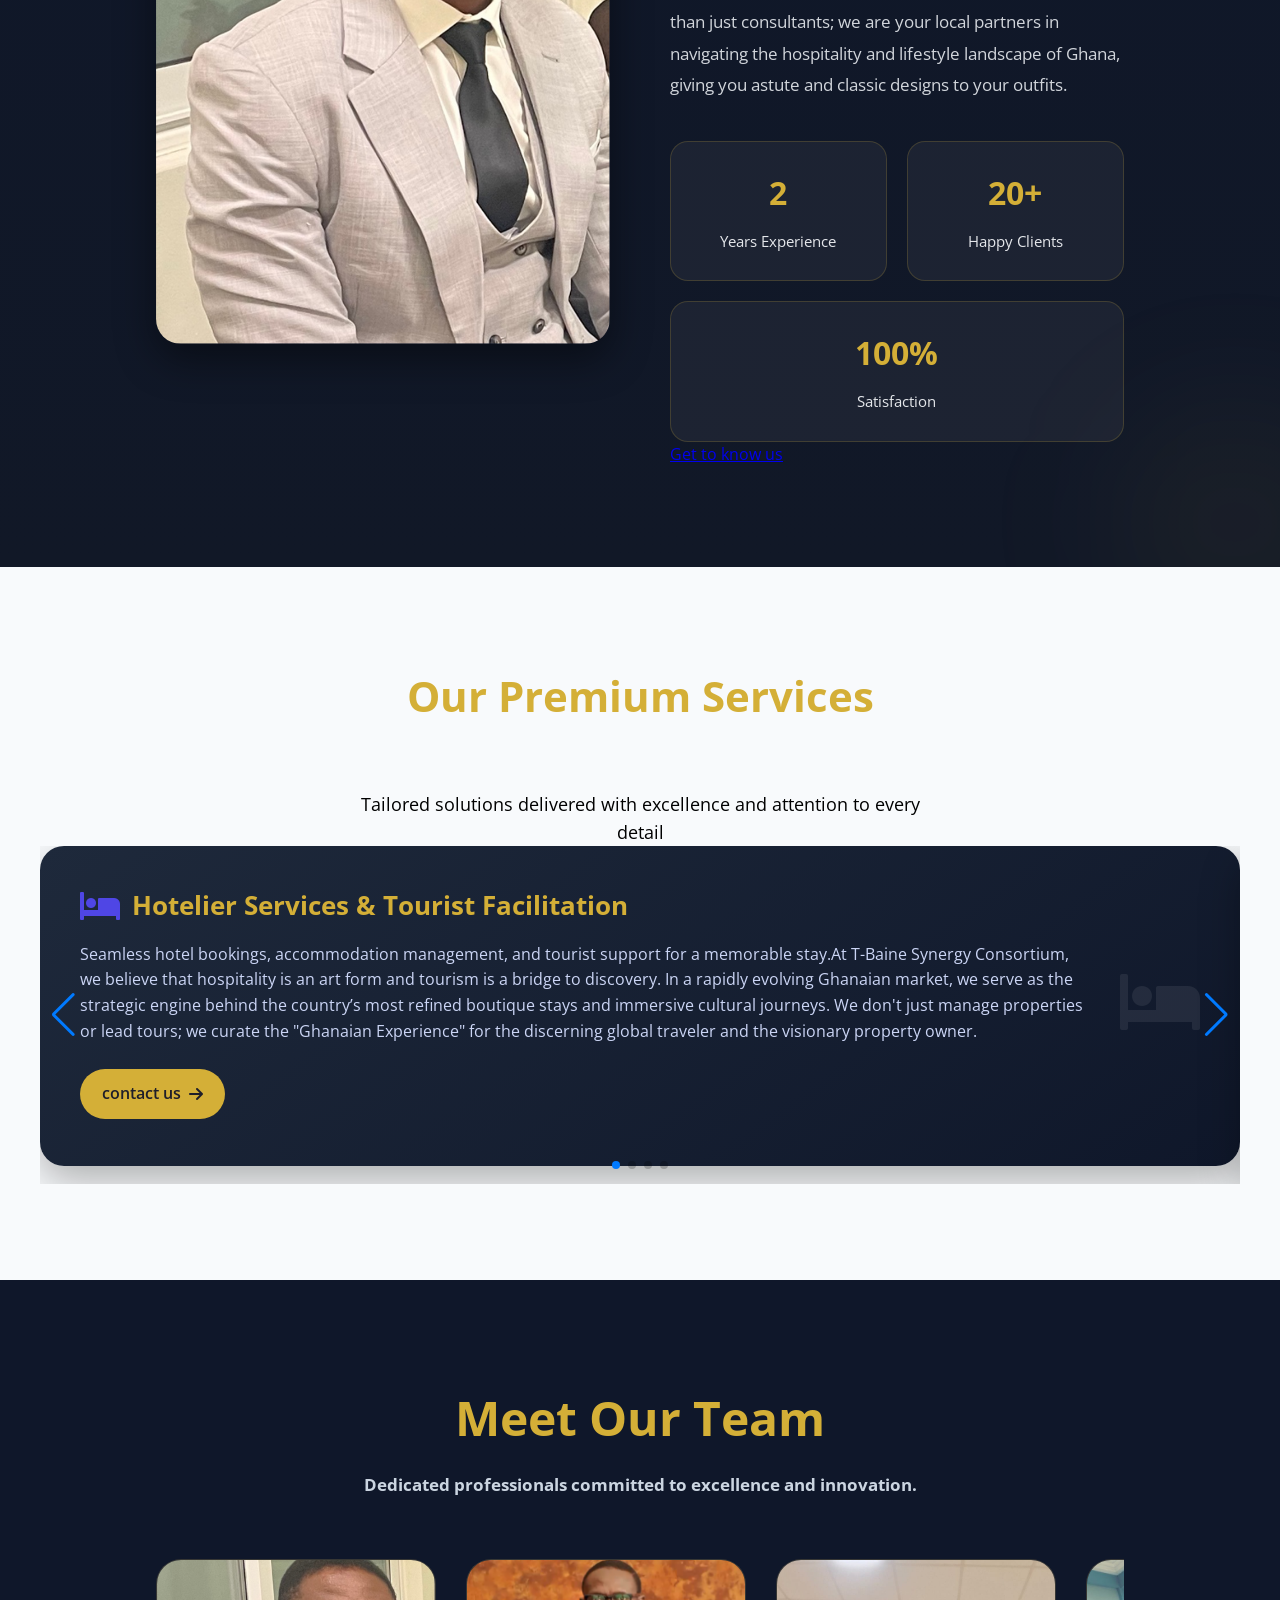
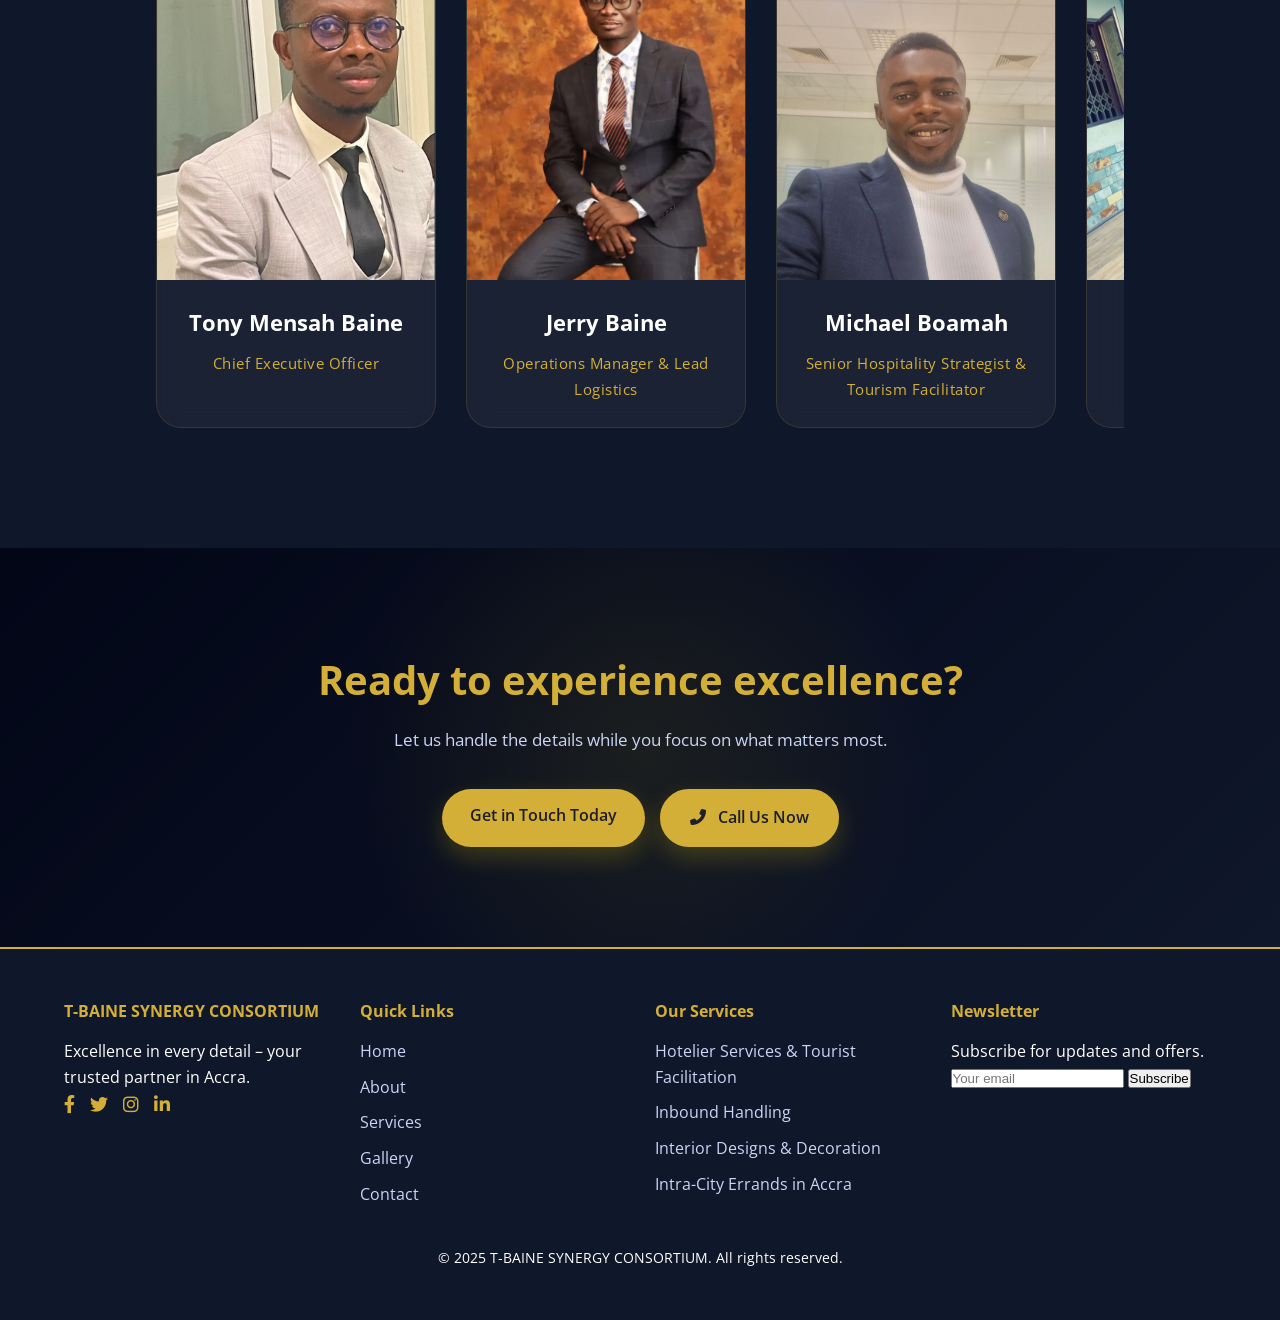
==== commit 6f297313: "working" ====
--- a/index.html
+++ b/index.html
@@ -79,29 +79,83 @@
   </header>
   <main>
 
-
-
 <div class="hero-zoom">
   <section class="hero">
-    <div class="hero-bg"></div> <!-- background layer -->
-
-    <div class="container hero-content">
-      <h1 class="reveal-left">
-        Excellence in <span class="highlight">Every Detail</span>
-      </h1>
-
-      <p class="reveal-right">
-        Your trusted partner in hotelier & hospitality management, tourism,
-        interior designs & decoration, and intra-city errand services in Accra.
-      </p>
-
-      <div class="hero-buttons reveal-up">
-        <a href="contact.html" class="btn btn-outline">Get in Touch</a>
-      </div>
-    </div>
+
+    <div class="hero-slider">
+
+      <!-- SLIDE 1 -->
+      <div class="slide active">
+        <div class="hero-bg" style="background-image:url('assets/tourism.jpg')"></div>
+
+        <div class="container hero-content">
+          <h1>Hotelier & <span class="highlight">Tourist Facilitation</span></h1>
+
+          <p>
+           Guest handling, and seamless tourism experiences across Ghana.
+          </p>
+
+          <div class="hero-buttons">
+            <a href="hotelier.html" class="btn-primary">Explore Service</a>
+          </div>
+        </div>
+      </div>
+
+      <!-- SLIDE 2 -->
+      <div class="slide">
+        <div class="hero-bg" style="background-image:url('assets/handling.jpg')"></div>
+
+        <div class="container hero-content">
+          <h1><span class="highlight">Inbound</span> Handling Services</h1>
+
+          <p>
+            Smooth arrival coordination, airport pickups, and full visitor support services.
+          </p>
+
+          <div class="hero-buttons">
+            <a href="inbound.html" class="btn-primary">View More</a>
+          </div>
+        </div>
+      </div>
+
+      <!-- SLIDE 3 -->
+      <div class="slide">
+        <div class="hero-bg" style="background-image:url('assets/interiordesign.jpg')"></div>
+
+        <div class="container hero-content">
+          <h1>Interior Design & <span class="highlight">Decoration</span></h1>
+
+          <p>
+            Transforming spaces into luxurious, modern, and functional environments.
+          </p>
+
+          <div class="hero-buttons">
+            <a href="interior.html" class="btn-primary">View Projects</a>
+          </div>
+        </div>
+      </div>
+
+      <!-- SLIDE 4 -->
+      <div class="slide">
+        <div class="hero-bg" style="background-image:url('assets/intracity.jpg')"></div>
+
+        <div class="container hero-content">
+          <h1>Intra-City <span class="highlight">Accra Errands</span></h1>
+
+          <p>
+            Fast, reliable, and secure errands and logistics within Accra.
+          </p>
+
+          <div class="hero-buttons">
+            <a href="intracity.html" class="btn-primary">Get Started</a>
+          </div>
+        </div>
+      </div>
+
+    </div>
+
   </section>
 </div>
-
 
 
   <!-- About -->
@@ -109,7 +163,7 @@
     <div class="container">
       <div class="about-grid">
         <div class="about-img fade-up">
-         <img src="assets/ceo.JPG" alt="Tony Mensah Baine CEO of T-BAINE SYNERGY CONSORTIUM" loading="lazy">
+         <img src="assets/tmb1.jpg" alt="Tony Mensah Baine CEO of T-BAINE SYNERGY CONSORTIUM" loading="lazy">
         </div>
         <div class="about-content fade-up">
           <h3>Welcome Message from The CEO</h3>
@@ -244,7 +298,7 @@
       <!-- TEAM CARD -->
       <div class="team-card fade-up">
         <div class="team-img">
-     <img src="assets/ceo.JPG" alt="Tony Mensah Baine CEO of T-BAINE SYNERGY CONSORTIUM" loading="lazy">
+     <img src="assets/tmb1.jpg" alt="Tony Mensah Baine CEO of T-BAINE SYNERGY CONSORTIUM" loading="lazy">
         </div>
         <div class="team-info">
           <h3>Tony Mensah Baine</h3>
@@ -266,7 +320,7 @@
       <!-- TEAM CARD -->
       <div class="team-card fade-up">
         <div class="team-img">
-          <img src="https://images.unsplash.com/photo-1438761681033-6461ffad8d80?q=80&w=800&auto=format&fit=crop" alt="Michael Boamah - Senior Hospitality Strategist & Tourism Facilitator" loading="lazy">
+          <img src="assets/Mickey.jpg" alt="Michael Boamah - Senior Hospitality Strategist & Tourism Facilitator" loading="lazy">
         </div>
         <div class="team-info">
           <h3>Michael Boamah</h3>
@@ -314,11 +368,11 @@
       </div>
 
        <div class="team-card fade-up">
-        <div class="team-img">
+        <!-- <div class="team-img">
           <img src="assets/ntim.jpg" alt="Sheila Agyeiwaa-Agyei - Account Head & Lead Financial Auditor" loading="lazy">
-        </div>
-        <div class="team-info">
-          <h3>Sheila Agyeiwaa-Agyei</h3>
+        </div> -->
+        <div class="team-info">
+          <!-- <h3>Sheila Agyeiwaa-Agyei</h3> -->
           <span>Account Head & Lead Financial Auditor</span>
         </div>
       </div>
--- a/style.css
+++ b/style.css
@@ -91,7 +91,7 @@
   position:sticky;
   top:0;
   z-index:1000;
-
+ width: 100%;
   border-bottom:2px solid var(--gold);
 
   box-shadow:0 2px 12px rgba(0,0,0,0.05);
@@ -276,128 +276,120 @@
   color: var(--gold);
 }
 
-/* =========================
-   HERO
-========================= */
-/* =========================
-   HERO BACKGROUND ZOOM
-========================= */
-
-.hero {
-  position: relative;
-  height: 90vh;
-  display: flex;
-  align-items: center;
-  justify-content: center;
-  text-align: center;
-  overflow: hidden;
-  color: #fff;
-}
-
-/* Background image layer */
-.hero-bg {
-  position: absolute;
-  inset: 0;
-  background: url('assets/tmbconsult.jpg') center/cover no-repeat;
-  z-index: -2;
-  transform: scale(1);
-  animation: zoomHero 20s ease-in-out infinite alternate;
-}
-
-/* Dark overlay */
-.hero::after {
-  content: "";
-  position: absolute;
-  inset: 0;
-  background: rgba(15, 23, 42, 0.75);
-  z-index: -1;
-}
-
-/* Zoom animation */
-@keyframes zoomHero {
-  from {
+.hero{
+    position: relative;
+    height: 100vh;
+    overflow: hidden;
+}
+
+/* SLIDER WRAPPER */
+.hero-slider{
+    position: relative;
+    width: 100%;
+    height: 100%;
+}
+
+/* EACH SLIDE */
+.slide{
+    position: absolute;
+    inset: 0;
+    opacity: 0;
+    visibility: hidden;
+    transition: opacity 1.2s ease;
+}
+
+.slide.active{
+    opacity: 1;
+    visibility: visible;
+}
+
+/* BACKGROUND IMAGE */
+.hero-bg{
+    position: absolute;
+    inset: 0;
+    background-size: cover;
+    background-position: center;
+    transform: scale(1.2);
+    transition: transform 6s ease;
+}
+
+.slide.active .hero-bg{
     transform: scale(1);
-  }
-  to {
-    transform: scale(1.15);
-  }
-}
-
-/* Hero text */
-.hero-content h1 {
-  font-size: 3rem;
-}
-
-.highlight {
-  color: var(--gold);
-}
-
-/* BUTTONS */
-.btn {
-  display: inline-block;
-  padding: 12px 20px;
-  margin-top: 20px;
-  background: linear-gradient(135deg, var(--gold), var(--gold-dark));
-  color: #000;
-  border-radius: 6px;
-  text-decoration: none;
-  font-weight: 600;
-  transition: 0.3s;
-}
-
-.btn:hover {
-  transform: translateY(-2px);
-}
-
-.btn-outline {
-  background: transparent;
-  border: 2px solid var(--gold);
-  color: var(--gold);
-}
-
-.btn-outline:hover {
-  background: var(--gold);
-  color: #000;
-}
-
-
+}
+
+/* DARK OVERLAY */
+.hero::before{
+    content:"";
+    position: absolute;
+    inset: 0;
+    background: linear-gradient(
+        to right,
+        rgba(0,0,0,0.85),
+        rgba(0,0,0,0.45)
+    );
+    z-index: 1;
+}
+
+/* CONTENT */
+.hero-content{
+    position: relative;
+    z-index: 2;
+
+    height: 100%;
+
+    display: flex;
+    flex-direction: column;
+    justify-content: center;
+
+    max-width: 800px;
+}
+
+/* HEADINGS */
+.hero h1{
+    font-size: clamp(2.5rem, 6vw, 5rem);
+    color: #fff;
+    margin-bottom: 20px;
+    font-weight: 800;
+    font-family: 'Poppins', sans-serif;
+}
+
+/* TEXT */
+.hero p{
+    font-size: 18px;
+    color: rgba(255,255,255,0.85);
+    max-width: 650px;
+    margin-bottom: 30px;
+    line-height: 1.8;
+}
+
+/* HIGHLIGHT */
+.highlight{
+    color: #d4af37;
+}
 
 /* BUTTON */
-.btn {
-  display: inline-block;
-  margin-top: 30px;
-  padding: 14px 32px;
-  background: linear-gradient(135deg, #d4af37, #b8962e);
-  color: #fff;
-  text-decoration: none;
-  border-radius: 50px;
-  font-size: 1rem;
-  font-weight: 600;
-  transition: all 0.4s ease;
-  position: relative;
-  z-index: 10;
-  cursor: pointer;
-}
-
-.btn:hover {
-  transform: translateY(-4px);
-  box-shadow: 0 10px 25px rgba(212, 175, 55, 0.35);
-}
-
-/* FIXES CLICK ISSUES */
-.about-content {
-  position: relative;
-  z-index: 2;
-}
-
-.about::before,
-.about::after {
-  pointer-events: none;
-}
-
-
-
-
+.btn-primary{
+    display: inline-block;
+    padding: 14px 32px;
+    border-radius: 50px;
+    background: #d4af37;
+    color: #111;
+    text-decoration: none;
+    font-weight: 700;
+    transition: 0.3s ease;
+}
+
+.btn-primary:hover{
+    background: white;
+    transform: translateY(-4px);
+}
+
+/* RESPONSIVE */
+@media(max-width:768px){
+    .hero p{
+        font-size: 15px;
+    }
+}
 
 
 
@@ -770,38 +762,114 @@
     font-size: 3rem;
   }
 }
-/* =========================
-   CTA
-========================= */
+/* ===== CTA SECTION – LUXURY STYLE ===== */
 .cta {
-  background: var(--primary-dark);
-  color: #fff;
+  padding: 100px 20px;
+  background: linear-gradient(135deg, #020617, #0f172a);
   text-align: center;
-  padding: 70px 0;
-  border-top: 2px solid var(--gold);
-}
-
+  position: relative;
+  overflow: hidden;
+}
+
+/* subtle glow background */
+.cta::before {
+  content: "";
+  position: absolute;
+  width: 600px;
+  height: 600px;
+  background: radial-gradient(circle, rgba(255,215,0,0.08), transparent 70%);
+  top: -100px;
+  left: 50%;
+  transform: translateX(-50%);
+  z-index: 0;
+}
+
+.cta .container {
+  position: relative;
+  z-index: 2;
+  max-width: 800px;
+  margin: auto;
+}
+
+/* TITLE */
 .cta h2 {
-  margin-bottom: 10px;
-}
-
+  font-size: 2.5rem;
+  color: #d4af37;
+  margin-bottom: 15px;
+  font-weight: 700;
+}
+
+/* TEXT */
+.cta p {
+  color: #cbd5f5;
+  margin-bottom: 35px;
+  font-size: 1.05rem;
+}
+
+/* BUTTON WRAPPER */
 .cta-buttons {
-  margin-top: 20px;
-}
-
+  display: flex;
+  justify-content: center;
+  gap: 15px;
+  flex-wrap: wrap;
+}
+
+/* PRIMARY BUTTON */
+.cta .btn {
+  background: #d4af37;
+  color: #1e1e2a;
+  padding: 14px 28px;
+  border-radius: 50px;
+  font-weight: 600;
+  text-decoration: none;
+  transition: all 0.3s ease;
+  box-shadow: 0 10px 25px rgba(255,215,0,0.2);
+}
+
+/* hover */
+.cta .btn:hover {
+  transform: translateY(-4px);
+  background: #e6c200;
+  box-shadow: 0 15px 35px rgba(255,215,0,0.35);
+}
+
+/* CALL BUTTON */
 .btn-call {
   background: transparent;
-  border: 2px solid var(--gold);
-  color: var(--gold);
-}
-
-/* =========================
-   FOOTER
-========================= */
+  border: 2px solid #d4af37;
+  color: #d4af37;
+}
+
+.btn-call:hover {
+  background: #d4af37;
+  color: #1e1e2a;
+}
+
+/* ICON */
+.btn-call i {
+  margin-right: 8px;
+}
+
+/* RESPONSIVE */
+@media (max-width: 768px) {
+  .cta {
+    padding: 70px 20px;
+  }
+
+  .cta h2 {
+    font-size: 1.9rem;
+  }
+
+  .cta p {
+    font-size: 0.95rem;
+  }
+}
+
 footer {
   background: var(--primary-dark);
   color: #fff;
   padding: 50px 0;
+  border-top: 2px solid var(--gold);
 }
 
 .footer-grid {
@@ -811,7 +879,15 @@
 }
 
 .footer-col h4 {
+  margin-bottom: 15px;
   color: var(--gold);
+}
+
+.footer-col ul {
+  list-style: none;
+}
+
+.footer-col ul li {
   margin-bottom: 10px;
 }
 
@@ -824,11 +900,19 @@
   color: var(--gold);
 }
 
+/* SOCIAL */
 .social-links a {
   margin-right: 10px;
   color: var(--gold);
-}
-
+  font-size: 18px;
+}
+
+/* COPYRIGHT */
+.copyright {
+  text-align: center;
+  margin-top: 30px;
+  font-size: 14px;
+}
 /* =========================
    WHATSAPP BUTTON
 ========================= */
